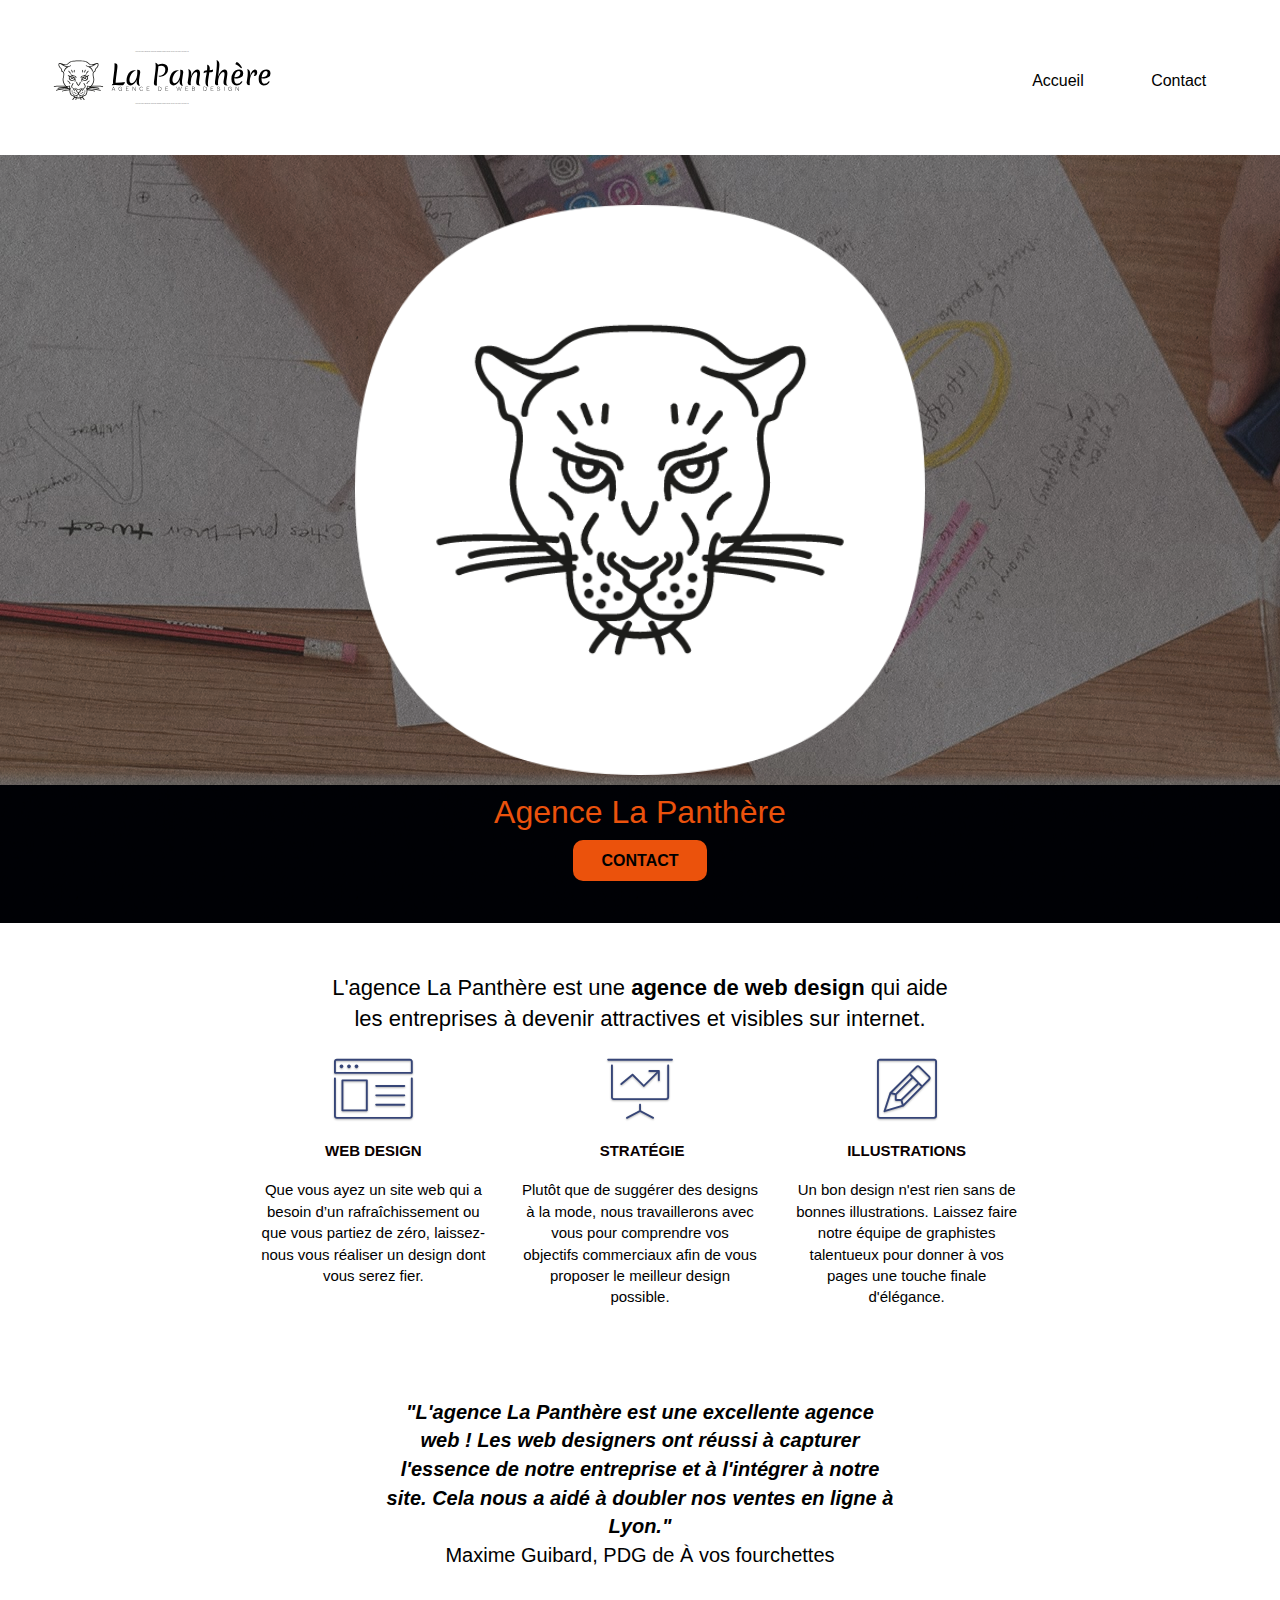
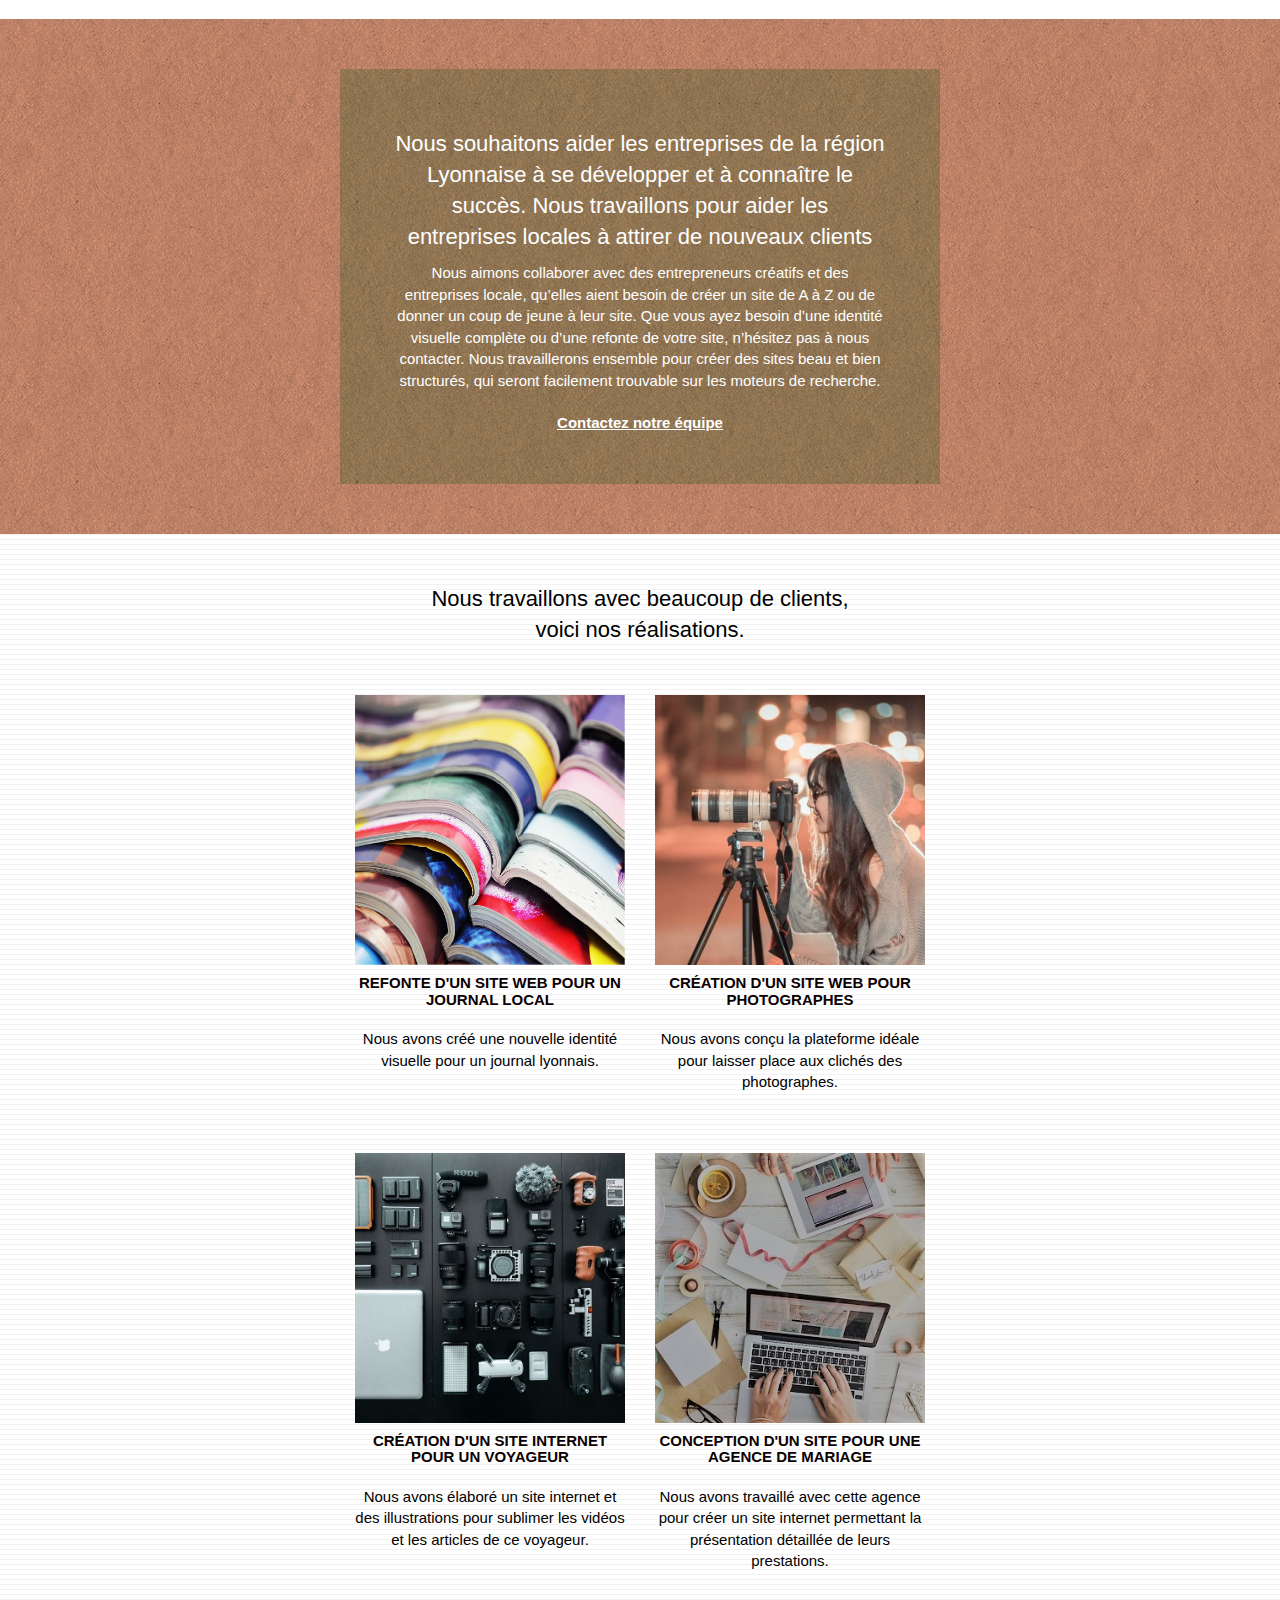
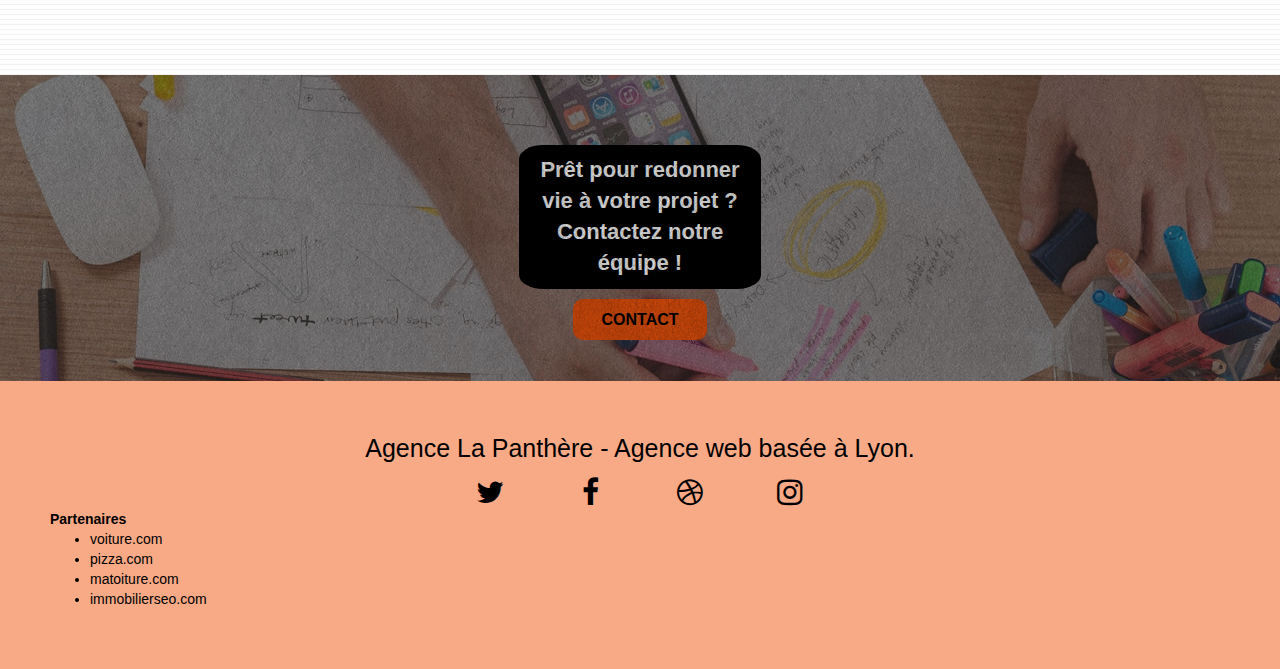
==== index.html @ 8d58d61d "vers1" ====
<!doctype html>
<html lang="fr">
<head>
    <meta charset="utf-8">

    <meta name="description" content="Vous avez besoin d'un site web ou de remettre du neuf dans votre site ,
	contacter l'agence web design la panthère située à Lyon ">
    <meta name="viewport" content="width=device-width, initial-scale=1.0, viewport-fit=cover">
    <link rel="shortcut icon" type="image/png" href="favicon.jpg">
    
	<link rel="stylesheet" type="text/css" href="./css/bootstrap.css">
	<link rel="stylesheet" type="text/css" href="style.css">
	<link rel="stylesheet" type="text/css" href="./css/font-awesome.css">
	<link rel="stylesheet" type="text/css" href="./css/et-line.css">
	
    
	<script src="./js/jquery-2.1.0.js"></script>
	<script src="./js/bootstrap.js"></script>
	<script src="./js/blocs.js"></script>
	<script src="./js/jquery.touchSwipe.js" defer></script>
	<script src="./js/gmaps.js"></script>

    <title>La Panthere entreprise web designe </title>

    
<!-- Analytics -->
 
<!-- Analytics END -->
    
</head>
<body>
<!-- Principal conteneur -->
<div class="page-container">
    
<!-- bloc-0 -->
<div class="bloc bgc-white l-bloc " id="bloc-0">
	<div class="container bloc-sm">

		<nav class="navbar row">
			<div class="navbar-header">
				<div class="keywords" style="color:#6B6B6B;font-size:1px;">Agence web à paris, stratégie web, web design, illustrations, design de site web, site web, web, internet, site internet, site</div>
				<a class="navbar-brand" href="index.html"><img src="img/agence-la-panthere-monochrome.svg" alt="paris web design logo agence web meilleure agence" height="40" /></a>
				<div class="keywords" style="color:#6B6B6B;font-size:1px;">Agence web à paris, stratégie web, web design, illustrations, design de site web, site web, web, internet, site internet, site</div>
				<button id="nav-toggle" type="button" class="ui-navbar-toggle navbar-toggle" data-toggle="collapse" data-target=".navbar-1">
					<span class="sr-only">Toggle navigation</span><span class="icon-bar"></span><span class="icon-bar"></span><span class="icon-bar"></span>
				</button>
			</div>
			<div class="collapse navbar-collapse navbar-1 special-dropdown-nav">
				<ul class="site-navigation nav navbar-nav">
					<li>
						<a href="index.html">Accueil</a>
					</li>
					<li>
					</li>
					<li>
						<a href="contact.html">Contact</a>
					</li>
				</ul>
			</div>
		</nav>
	</div>
</div>
<!-- bloc-0 END -->

<!-- bloc-1-presentation -->
<div class="bloc bgc-dark-slate-blue bg-banniere d-bloc bg-t-edge bloc-bg-texture texture-paper b-parallax" id="bloc-1-hero">
	<div class="container bloc-lg">
		<div class="row tight-width-whitespace">
			<div class="col-sm-12">
				<img src="img/logo.png" class="center-block image-resize-mode" width="50" alt="logo agence de panthere" />
				<h1 class="text-center hero-bloc-text tc-white ">
					Agence La Panthère
				</h1>
				<div class="contac">
					<a href="contact.html"  class="cta-hero">Contact</a>
				</div>
			</div>
		</div>
	</div>
</div>
<!-- bloc-1-presentation END -->

<!-- bloc-2-services -->
<div class="bloc bgc-white l-bloc" id="bloc-2-services">
	<div class="container bloc-md">
		<div class="row">
			<div class="col-sm-12 text-center">
				<h2 class="bloc__title-h2">
					L'agence La Panthère est une 
					<strong>agence de web design</strong> 
					qui aide les entreprises à devenir
					attractives et visibles sur internet.
				</h2>
			</div>
		</div>
		<div class="row voffset-lg med-width-whitespace">
			<div class="col-sm-4">
				<div class="text-center">
					<span class="et-icon-browser sm-shadow icon-dark-slate-blue icons icon-lg"></span>
				</div>
				<h3 class="mg-md text-center">
					Web design
				</h3>
				<p class="text-center ">
					Que vous ayez un site web qui a besoin d&rsquo;un rafraîchissement ou que vous partiez de zéro, laissez-nous vous réaliser un design dont vous serez fier.
				</p>
			</div>
			<div class="col-sm-4">
				<div class="text-center">
					<span class="et-icon-presentation sm-shadow icon-dark-slate-blue icons icon-lg"></span>
				</div>
				<h3 class="mg-md text-center">
					&nbsp;Stratégie
				</h3>
				<p class="text-center ">
					Plutôt que de suggérer des designs à la mode, nous travaillerons avec vous pour comprendre vos objectifs commerciaux afin de vous proposer le meilleur design possible.<br>
				</p>
			</div>
			<div class="col-sm-4">
				<div class="text-center">
					<span class="et-icon-edit sm-shadow icon-dark-slate-blue icons icon-lg"></span>
				</div>
				<h3 class="mg-md text-center">
					Illustrations
				</h3>
				<p class="text-center ">
					Un bon design n'est rien sans de bonnes illustrations. Laissez faire notre équipe de graphistes talentueux pour donner à vos pages une touche finale d'élégance.
				</p>
			</div>
		</div>
		<div class="row voffset-lg voffset">
			<div class="col-xs-12 col-md-8 col-md-offset-2 text-center">
				<p class="citation">
					<span>"L'agence La Panthère est une excellente agence web !
					Les web designers ont réussi à capturer l'essence de
					notre entreprise et à l'intégrer à notre site. 
					Cela nous a aidé à doubler nos ventes en ligne à Lyon."</span> <br>
					Maxime Guibard, PDG de À vos fourchettes
				</p>
			</div>
		</div>
	</div>
</div>
<!-- bloc-2-services END -->

<!-- bloc-3-what-i-do -->
<div class="bloc tc-white bgc-atomic-tangerine bg-presentation d-bloc bloc-bg-texture texture-paper b-parallax" id="bloc-3-what-i-do">
	<div class="container bloc-lg">
		<div class="row tight-width-whitespace black-background">
			<div class="col-sm-12">
				<h2 class="pret_2">
					Nous souhaitons aider les entreprises de la région Lyonnaise à se développer et à connaître le succès. Nous travaillons pour aider les entreprises locales à attirer de nouveaux clients <br>
				</h2>
				<p class="text-center white">
					Nous aimons collaborer avec des entrepreneurs créatifs et des entreprises locale, qu’elles aient besoin de créer un site de A à Z ou de donner un coup de jeune à leur site. Que vous ayez besoin d’une identité visuelle complète ou d’une refonte de votre site, n’hésitez pas à nous contacter. Nous travaillerons ensemble pour créer des sites beau et bien structurés, qui seront facilement trouvable sur les moteurs de recherche. <br><br>
					<a class="ltc-white bold-link" href="contact.html">Contactez notre équipe</a><br>
				</p>
			</div>
		</div>
	</div>
</div>
<!-- bloc-3-what-i-do END -->

<!-- bloc-4-portfolio -->
<div class="bloc bgc-white bg-lines-h2-bg bg-repeat l-bloc" id="bloc-4-portfolio">
	<div class="container bloc-lg">
		<div class="row">
			<div class="col-sm-12 text-center">
				<h2 class="portfolio__title-h2">
					Nous travaillons avec beaucoup de clients,
					voici nos réalisations.
				</h2>
			</div>
		</div>
		<div class="row tight-width-whitespace portfolio-row">
			<div class="col-sm-6">
				<a href="#" data-lightbox="img/1.jpeg" data-gallery-id="gallery-1" data-caption="Refonte d'un site web pour un journal local" data-frame="snapshot-lb"><img src="img/1.jpeg" alt="agence et refonte site web journal" class="img-responsive portfolio-thumb" /></a>
				<h3 class="mg-md text-center">
					Refonte d'un site web pour un journal local
				</h3>
				<p class="text-center">
					Nous avons créé une nouvelle identité visuelle pour un journal lyonnais.
				</p>
			</div>
			<div class="col-sm-6">
				<a href="#" data-lightbox="img/2.jpeg" data-gallery-id="gallery-1" data-caption="Création d'un site web pour photographes" data-frame="snapshot-lb"><img src="img/2.jpeg" class="img-responsive portfolio-thumb" alt="Création d'un site web pour photographes" /></a>
				<h3 class="mg-md text-center">
					Création d'un site web pour photographes
				</h3>
				<p class="text-center">
					Nous avons conçu la plateforme idéale pour laisser place aux clichés des photographes.
				</p>
			</div>
		</div>
		<div class="row tight-width-whitespace portfolio-row">
			<div class="col-sm-6">
				<a href="#" data-lightbox="img/3.jpeg" data-gallery-id="gallery-1" data-caption="Création d'un site internet pour un voyageur" data-frame="snapshot-lb">
					<img src="img/3.jpeg" class="img-responsive portfolio-thumb" alt=" la création d'un site web pour voyageur avec du matériel pour filmer"/></a>
				<h3 class="mg-md text-center">
					Création d'un site internet pour un voyageur
				</h3>
				<p class="text-center">
					Nous avons élaboré un site internet et des illustrations pour sublimer les vidéos et les articles de ce voyageur.
				</p>
			</div>
			<div class="col-sm-6">
				<a href="#" data-lightbox="img/4.jpeg" data-gallery-id="gallery-1" data-caption="Conception d'un site pour une agence de mariage" data-frame="snapshot-lb">
					<img src="img/4.jpeg" class="img-responsive portfolio-thumb" alt="Création d'un site web pour agence de mariage" /></a>
				<h3 class="mg-md text-center">
					Conception d'un site pour une agence de mariage
				</h3>
				<p class="text-center">
					Nous avons travaillé avec cette agence pour créer un site internet permettant la présentation détaillée de leurs prestations.
				</p>
			</div>
		</div>
	</div>
</div>
<!-- bloc-4-portfolio END -->

<!-- bloc-5-cta -->
<div class="bloc bgc-dark-slate-blue bg-banniere d-bloc bloc-bg-texture texture-paper" id="bloc-5-cta">
	<div class="container bloc-lg">
		<div class="row">
			<h2 class="pret">
				Prêt pour redonner vie à votre projet ?<br>Contactez notre équipe !
			</h2>
			<div class="contac">
				<a href="contact.html" class="cta-hero">Contact</a>
			</div>
		</div>
	</div>
</div>
<!-- bloc-5-cta END -->

<!-- Footer - bloc-8 -->
<div class="bloc bgc-atomic-tangerine d-bloc" id="bloc-8">
	<div class="container bloc-sm">
		<div class="row">
			<div class="col-sm-12">
				<p class="text-center_8">
					Agence La Panthère - Agence web basée à Lyon.<br>
				</p>
				<div class="row row-no-gutters social">
					<div class="col-sm-3">
						<div class="text-center">
							<a class="social" aria-label="Twitter" href="http://www.twitter.fr/"></a>
								<i class="fa fa-twitter icon-md"></i></a>
						</div>
					</div>
					<div class="col-sm-3">
						<div class="text-center">
							<a class="social" aria-label="Facebook" href="https://fr-fr.facebook.com"></a>
								<i class="fa fa-facebook icon-md"></i></a>
						</div>
					</div>
					<div class="col-sm-3">
						<div class="text-center">
							<a class="social" aria-label="Dribbble" href="https://dribbble.com"></a>
								<i class="fa fa-dribbble icon-md"></i></a>
						</div>
					</div>
					<div class="col-sm-3">
						<div class="text-center">
							<a class="social" aria-label="instagram" href="https://www.instagram.com"></a>
								<i class="fa fa-instagram icon-md"></i></a>
						</div>
					</div>
				</div>
				<div class="row">
					<div class="col-sm-4">
						Partenaires
							<ul>
								<li><a href="voiture.com">voiture.com</a></li>
								<li><a href="pizza.com">pizza.com</a></li>
								<li><a href="matoiture.com">matoiture.com</a></li>
								<li><a href="immobilierseo.com">immobilierseo.com</a></li>
							</ul>		
					</div>
				</div>
			</div>
		</div>
	</div>
</div>
<!-- Footer - bloc-8 END -->

</div>
<!-- Principal conteneur END -->
    

</body>
</html>
---- style.css ----
body {
    margin: 0;
    padding: 0;
    background: #FFF;
    overflow-x: hidden;
    -webkit-font-smoothing: antialiased;
    -moz-osx-font-smoothing: grayscale;
}
img{
    width: 100%;
}
a,
button {
    transition: all .3s ease-in-out;
    outline: none!important;
}

a:hover {
    text-decoration: none;
    cursor: pointer;
}

#page-loading-blocs-notifaction {
    background-color: #000000;
    position: fixed;
    top: 0;
    bottom: 0;
    width: 100%;
    z-index: 100000;
    background:url("img/pageload-spinner.gif") no-repeat center center;
}
.site-navigation {
    width: 20%;
    display: flex;
    justify-content: space-between;
    position: absolute;
    top: 50%;
    right: 20px;
    transform: translate(0, -50%);
    -webkit-transform: translateY(-50%);
}
.bloc {
    width: 100%;
    clear: both;
    background: 50% 50% no-repeat;
    padding: 0 50px;
    -webkit-background-size: cover;
    -moz-background-size: cover;
    -o-background-size: cover;
    background-size: cover;
    position: relative;
}

.bloc .container {
    padding-left: 0;
    padding-right: 0;
}
.text-center white{
    font-size: 15px;
}
.text-center{
    font-size: 15px;
}
.bloc-lg {

    padding: 50px;
}

.bloc-md {
    padding: 50px;
}

.bloc-sm {
    padding: 50px;
}

.bg-center,
.bg-l-edge,
.bg-r-edge,
.bg-t-edge,
.bg-b-edge,
.bg-tl-edge,
.bg-bl-edge,
.bg-tr-edge,
.bg-br-edge,
.bg-repeat {
    -webkit-background-size: auto!important;
    -moz-background-size: auto!important;
    -o-background-size: auto!important;
    background-size: auto!important;
}

.bg-repeat {
    background: repeat;
}

.bg-t-edge {
    background: top no-repeat;
}

.bloc-bg-texture::before {
    content: "";
    background-size: 2px 2px;
    position: absolute;
    top: 0;
    bottom: 0;
    left: 0;
    right: 0;
}

.texture-paper::before {
    background: url("img/texture-paper.png");
    background-size: 280px;
}

.b-parallax {
    background-attachment: fixed;
}

.d-bloc {
    color: #E8E8E8;
} 
.d-bloc button:hover {
    color: rgba(255, 255, 255, .9);
}

.d-bloc .icon-round,
.d-bloc .icon-square,
.d-bloc .icon-rounded,
.d-bloc .icon-semi-rounded-a,
.d-bloc .icon-semi-rounded-b {
    border-color: rgba(255, 255, 255, .9);
}

.d-bloc .divider-h span {
    border-color: rgba(255, 255, 255, .2);
}

.d-bloc .a-btn,
.d-bloc .navbar a,
.d-bloc .navbar-brand,
.d-bloc a .icon-sm,
.d-bloc a .icon-md,
.d-bloc a .icon-lg,
.d-bloc a .icon-xl,
.d-bloc h1 a,
.d-bloc h2 a,
.d-bloc h3 a,
.d-bloc h4 a,
.d-bloc h5 a,
.d-bloc h6 a,
.d-bloc p a {
    color: black;
}

.d-bloc .a-btn:hover,
.d-bloc .navbar a:hover,
.d-bloc .navbar-brand:hover,
.d-bloc a:hover .icon-sm,
.d-bloc a:hover .icon-md,
.d-bloc a:hover .icon-lg,
.d-bloc a:hover .icon-xl,
.d-bloc h1 a:hover,
.d-bloc h2 a:hover,
.d-bloc h3 a:hover,
.d-bloc h4 a:hover,
.d-bloc h5 a:hover,
.d-bloc h6 a:hover,
.d-bloc p a:hover {
    color: rgba(255, 255, 255, 1);
}

.d-bloc .navbar-toggle .icon-bar {
    background: rgba(255, 255, 255, 1);
}

.d-bloc .btn-wire,
.d-bloc .btn-wire:hover {
    color: rgba(255, 255, 255, 1);
    border-color: rgba(255, 255, 255, 1);
}

.d-bloc .panel {
    color: rgba(0, 0, 0, .5);
}

.d-bloc .panel button:hover {
    color: rgba(0, 0, 0, .7);
}

.d-bloc .panel icon {
    border-color: rgba(0, 0, 0, .7);
}

.d-bloc .panel .divider-h span {
    border-color: rgba(0, 0, 0, .1);
}

.d-bloc .panel .a-btn {
    color: chartreuse;
   
}

.d-bloc .panel .a-btn:hover {
    color: rgba(0, 0, 0, 1);
}

.d-bloc .panel .btn-wire,
.d-bloc .panel .btn-wire:hover {
    color: rgba(0, 0, 0, .7);
    border-color: rgba(0, 0, 0, .3);
}

.d-bloc .panel,
.l-bloc {
    color: rgba(0, 0, 0, .5);
}

.d-bloc .panel button:hover,
.l-bloc button:hover {
    color: rgba(0, 0, 0, .7);
}

.l-bloc .icon-round,
.l-bloc .icon-square,
.l-bloc .icon-rounded,
.l-bloc .icon-semi-rounded-a,
.l-bloc .icon-semi-rounded-b {
    border-color: rgba(0, 0, 0, .7);
}

.d-bloc .panel .divider-h span,
.l-bloc .divider-h span {
    border-color: rgba(0, 0, 0, .1);
}

.d-bloc .panel .a-btn,
.l-bloc .a-btn,
.l-bloc .navbar a,
.l-bloc .navbar-brand,
.l-bloc a .icon-sm,
.l-bloc a .icon-md,
.l-bloc a .icon-lg,
.l-bloc a .icon-xl,
.l-bloc h1 a,
.l-bloc h2 a,
.l-bloc h3 a,
.l-bloc h4 a,
.l-bloc h5 a,
.l-bloc h6 a,
.l-bloc p a {
    color: rgba(0, 0, 0, .6);
}
.row{
    height: auto;
    text-align: center;
}

.d-bloc .panel .a-btn:hover,
.l-bloc .a-btn:hover,
.l-bloc .navbar a:hover,
.l-bloc .navbar-brand:hover,
.l-bloc a:hover .icon-sm,
.l-bloc a:hover .icon-md,
.l-bloc a:hover .icon-lg,
.l-bloc a:hover .icon-xl,
.l-bloc h1 a:hover,
.l-bloc h2 a:hover,
.l-bloc h3 a:hover,
.l-bloc h4 a:hover,
.l-bloc h5 a:hover,
.l-bloc h6 a:hover,
.l-bloc p a:hover {
    color: rgba(0, 0, 0, 1);
}


.l-bloc .navbar-toggle .icon-bar {
    color: rgba(0, 0, 0, .6);
}

.d-bloc .panel .btn-wire,
.d-bloc .panel .btn-wire:hover,
.l-bloc .btn-wire,
.l-bloc .btn-wire:hover {
    color: rgba(0, 0, 0, .7);
    border-color: rgba(0, 0, 0, .3);
}

.voffset {
    margin-top: 30px;
}

.voffset-lg {
    margin-top: 80px;
}

.row-no-gutters {
    margin-right: 0;
    margin-left: 0;
}

.row.row-no-gutters > [class^="col-"],
.row.row-no-gutters > [class*=" col-"] {
    padding-right: 0;
    padding-left: 0;
}

#bloc-1-hero h1 {
    font-size: 32px;
}

.navbar {
    margin-bottom: 0;
    z-index: 1;
}

.navbar-brand {
    height: auto;
    padding: 3px 15px;
    font-size: 25px;
    font-weight: normal;
    font-weight: 600;
    line-height: 44px;
}

.navbar-brand img {
    max-height: auto;
    margin: 0 5px 0 0;
    display: inline;
}

.navbar-brand img[src$=svg] {
    min-width: 100px;
}

.nav-center .navbar-brand img {
    margin: 0;
}

.navbar .nav {
    padding-top: 2px;
    margin-right: -16px;
    float: right;
    z-index: 1;
}

.nav > li {
    float: left;
    margin-top: 4px;
    font-size: 16px;
}

.navbar-nav .open .dropdown-menu > li > a {
    text-align: inherit;
}

.nav > li a:hover,
.nav > li a:focus {
    background: transparent;
}

.navbar-toggle {
    margin: 10px 10px 0 0;
    border: 0px;
}

.navbar-toggle:hover {
    background: transparent!important;
}

.navbar-toggle .icon-bar {
    background-color: rgba(0, 0, 0, .5);
    width: 26px;
}

.nav-invert .navbar .nav {
    float: left;
}

.nav-invert .navbar-header,
.nav-invert .navbar-brand {
    float: right;
    position: relative;
    z-index: 2;
}
.pret{
    background-color: #000000;
    width: 20%;
    height: auto;
    padding: 10px;
    margin-left: 40%;
    text-align: center;
    font-weight: bolder;
    color: white !important;
    border-radius: 10%;
}
.flex social{
    height: 200px;
}
/*-------------------------tablette-------------------*/
@media screen and  (max-width: 992px) {
    .site-navigation {

        position: absolute;
        top: 50%;
        right: 20px;
        transform: translate(0, -50%);
        -webkit-transform: translateY(-50%);
    }
    .nav > li .dropdown-menu a,
    .nav > li .dropdown-menu a:hover {
        color: #484848;
    }
    .nav-invert .site-navigation {
        left: 0;
        right: 0;
    }
    .nav-center {
        text-align: center;
    }
    .nav-center .navbar-header {
        width: 100%;
    }
    .nav-center .navbar-header,
    .nav-center .navbar-brand,
    .nav-center .nav > li {
        float: none;
        display: inline-block;
    }
    .nav-center .site-navigation {
        position: relative;
        width: 100%;
        right: 0;
        margin-right: 0px;
        margin-top: 20px;
    }
    .nav-center.mini-nav .navbar-toggle {
        float: none;
        margin: 10px auto 0;
    }
}

.nav > li > .dropdown a {
    background: none!important;
    display: block;
    padding: 14px 15px;
}

nav .caret {
    margin: 0 5px;
}

.dropdown-menu .dropdown-menu {
    top: -8px;
    left: 100%;
}

.dropdown-menu .dropmenu-flow-right {
    top: 100%;
    left: 0;
    margin-left: -1px;
    border-top-left-radius: 0;
    border-top-right-radius: 0;
}

.dropdown-menu .dropdown span {
    border: 4px solid black;
    border-top-color: transparent;
    border-right-color: transparent;
    border-bottom-color: transparent;
    margin: 6px -5px 0 0!important;
    float: right;
}
.text-center_8 {
    text-align: center;
    font-size: 25px;
    color: black!important;
}
.pret_2{
   color: white !important;
}
.mg-md {
    color: rgb(10, 0, 0)!important;
    margin-top: 10px;
    margin-bottom: 20px;
}

.mg-lg {
    margin-top: 10px;
    margin-bottom: 40px;
}

.btn {
    margin: 0 5px 5px 0;
}

.btn.pull-right {
    margin: 0 0 5px 5px;
}

.btn-d,
.btn-d:hover,
.btn-d:focus {
    color: #FFF;
    background: rgba(0, 0, 0, .3);
}

button {
    outline: none!important;
}

.btn-rd {
    border-radius: 40px;
}

.btn-clean {
    border: 1px solid rgba(0, 0, 0, .08);
    border-bottom-color: rgba(0, 0, 0, .1);
    text-shadow: 0 1px 0 rgba(0, 0, 1, .1);
    box-shadow: 0 1px 3px rgba(0, 0, 1, .25), inset 0 1px 0 0 rgba(255, 255, 255, .15);
}

.icon-md {
    font-size: 30px!important;
}

.icon-lg {
    font-size: 60px!important;
}

.sm-shadow {
    text-shadow: 0 1px 2px rgba(0, 0, 0, .3);
}

.panel-sq,
.panel-sq .panel-heading,
.panel-sq .panel-footer {
    border-radius: 0;
}

.panel-rd {
    border-radius: 30px;
}

.panel-rd .panel-heading {
    border-radius: 29px 29px 0 0;
}

.panel-rd .panel-footer {
    border-radius: 0 0 29px 29px;
}

.form-control {
    border-color: rgba(0, 0, 0, .1);
    box-shadow: none;
}

.scrollToTop {
    width: 40px;
    height: 40px;
    position: fixed;
    bottom: 20px;
    right: 20px;
    opacity: 0;
    z-index: 500;
    transition: all .3s ease-in-out;
}

.scrollToTop span {
    margin-top: 6px;
}

.showScrollTop {
    font-size: 14px;
    opacity: 1;
}

a[data-lightbox] {
    position: relative;
    display: block;
    text-align: center;
}

a[data-lightbox]:hover::before {
    content: "+";
    font-family: "HelveticaNeue-Light", "Helvetica Neue Light", "Helvetica Neue", Helvetica, Arial;
    font-size: 32px;
    width: 50px;
    height: 50px;
    margin-left: -25px;
    border-radius: 50%;
    background: rgba(0, 0, 0, .6);
    color: #FFF;
    font-weight: 100;
    z-index: 1;
    position: absolute;
    top: 50%;
    transform: translateY(-50%);
    -webkit-transform: translateY(-50%);
}

a[data-lightbox]:hover img {
    opacity: 0.6;
    -webkit-animation-fill-mode: none;
    animation-fill-mode: none;
}

#lightbox-modal {
    display: flex;
    align-items: center;
}

#lightbox-modal .modal-dialog {
    width: 90%;
    max-width: 900px;
    margin: 0 auto 0;
}

#lightbox-modal .modal-dialog img {
    max-height: 90vh;
    margin: 0 auto;
}

.lightbox-caption {
    padding: 20px;
    color: #FFF;
    background: rgba(0, 0, 0, .5);
    position: absolute;
    left: 15px;
    right: 15px;
    bottom: 5px;
}

.close-lightbox {
    color: #FFF;
    font-size: 30px;
    position: absolute;
    top: 20px;
    right: 20px;
    z-index: 20;
    background: rgba(0, 0, 0, .5);
    border: none;
    line-height: 30px;
    padding: 0 9px 5px;
    opacity: 0.3;
}

.close-lightbox:hover,
.next-lightbox:hover,
.prev-lightbox:hover {
    opacity: 1.0;
    color: #FFF;
}

.next-lightbox,
.prev-lightbox {
    font-size: 20px;
    color: rgba(255, 255, 255, .9);
    background: rgba(0, 0, 0, .5);
    transition: all .2s ease-in-out;
    position: absolute;
    top: 45%;
    z-index: 1;
    opacity: 0.4;
}

.next-lightbox {
    padding: 6px 8px 1px 13px;
    right: 25px;
}

.prev-lightbox {
    padding: 6px 13px 1px 10px;
    left: 25px;
}

.snapshot-lb .modal-body {
    padding-bottom: 45px;
}

.snapshot-lb .lightbox-caption {
    padding: 0;
    color: rgba(0, 0, 0, .5);
    background: none;
}

h1,
h2,
h3,
h4,
h5,
h6,
p,
label,
.btn,
a {
    font-family: "helvetica";
    font-weight: 400;
    color: #000000!important;
}

.container {
    width: 100% !important;
    height: auto;

}
.hero-bloc-text {
    font-size: 38px;
}

.hero-bloc-text-sub {
    font-size: 36px;
}

.statement-bloc-text {
    line-height: 26px;
    font-style: italic;
    font-size: 20px;
    text-align: center;
    font-weight: lighter;
    max-width: 520px;
    margin: auto auto auto auto;
}

p {
    font-size: 11px;
}

.tight-width-whitespace {
    max-width: 600px;
    margin: auto auto auto auto;
}

.h1 {
    font-size: 20px;
    font-family: "Open Sans";
}
.contac{
    height: auto;
    margin-top: 20px;
}
.cta-hero {
    background-color: #eb520c !important;
    margin-top: 32px;
    color: black!important;
    text-transform: uppercase;
    padding: 12px 28px 12px 28px;
    border-radius: 10px;
    font-size: 16px;
    font-weight: 700;
}

.social {
    max-width: 400px;
    margin: auto auto auto auto;
}

h2 {
    font-size: 22px;
    line-height: 1.4em;
}

h3 {
    font-size: 15px;
    text-transform: uppercase;
    font-weight: 700;
    color: #333333!important;
}

.med-width-whitespace {
    max-width: 800px;
    margin: auto auto auto auto;
    box-shadow: 0px 0px 0px #000000;
}

h4 {
    color: #333333!important;
}

.icons {
    margin-bottom: 14px;
    margin-top: 24px;
}

.white {
    color: #FFFFFF!important;
}

.portfolio-thumb {
    margin-bottom: 24px;
}

.portfolio-row {
    margin-bottom: 44px;
    margin-top: 50px;
}

.avatar {
    box-shadow: 0px 4px 9px rgba(0, 0, 0, 0.3);
}

.black-background {
    background-color: rgba(165, 147, 99, 0.7);
    padding: 40px 40px 40px 40px;
}

.bold-link {
    font-weight: 900;
    text-decoration: underline!important;
}

.bgc-white {
    width: 100% !important;
    background-color: #FFFFFF;
}

.bgc-dark-slate-blue {
    background-color: #000207;
}
.texte_str{
    font-weight: bold;
    color: #E8E8E8 !important;
}
.texte_sml{
    color: #E8E8E8 !important;
}
.bloc_tete_footer{
    background-color:#3E0868;
}
.bgc-atomic-tangerine {
    background-color: #F8AA87!important; 
}

.tc-white {
    color: #eb520c!important;
}

.btn-atomic-tangerine {
    background: #eb520c;
    color: #FFFFFF!important;
}

.btn-atomic-tangerine:hover {
    background: #eb520c;
    color: #FFFFFF!important;
}

.ltc-white {
    color: #FFFFFF!important;
}

.ltc-white:hover {
    color: #cccccc!important;
}

.ltc-atomic-tangerine {
    color: #eb520c!important;
}

.ltc-atomic-tangerine:hover {
    color: #eb520c!important;
}
.col-sm-4{
    text-align: justify;
    font-weight: bold;
    color: black !important;
}
.icon-dark-slate-blue {
    color: #364577!important;
    border-color: #364577!important;
}

.bg-dots-bg {
    background-image: url("img/dots-bg.png");
}

.bg-lines-h2-bg {
    background-image: url("img/lines-h2-bg.png");
}

.bg-banniere {
    background-image: url("img/agence-la-panthere.jpeg");
}

.bg-presentation {
    background-image: url("img/image-de-presentation.jpeg");
}

/*@media (max-width: 1024px) {
    .bloc {
        padding-left: 20px;
        padding-right: 20px;
    }
    .bloc.full-width-bloc,
    .bloc-tile-2.full-width-bloc .container,
    .bloc-tile-3.full-width-bloc .container,
    .bloc-tile-4.full-width-bloc .container {
        padding-left: 0;
        padding-right: 0;
    }
}*/

/*@media (max-width: 992px) and (min-width: 768px) {
    .navbar .nav {
        max-width: 80%
    }
    .nav-center.navbar .nav {
        max-width: 100%
    }
}*/

@media only screen and (min-device-width: 768px) and (max-device-width: 1024px) and (orientation: landscape) {
    .b-parallax {
        background-attachment: scroll;
    }
}

@media only screen and (min-device-width: 1024px) and (max-device-width: 1366px) and (-webkit-min-device-pixel-ratio: 1.5) {
    .b-parallax {
        background-attachment: scroll;
    }
}

/*@media screen and  (max-width: 767px) {
    .navbar .nav {
        max-width: 80%
    }
    .nav-center.navbar .nav {
        max-width: 100%
    }
    .container {
        width: 100%;
    }
    .b-parallax {
        background-attachment: scroll;
    }
    .page-container,
    #hero-bloc {
        overflow-x: hidden;
        position: relative;
    }
    .bloc {
        padding-left: constant(safe-area-inset-left);
        padding-right: constant(safe-area-inset-right);
    }
    .bloc-group,
    .bloc-group .bloc {
        display: block;
        width: 100%;
    }
    .bloc-fill-screen .fill-bloc-top-edge,
    .bloc-fill-screen .fill-bloc-bottom-edge {
        padding: 0 20px;
        padding-left: constant(safe-area-inset-left);
        padding-right: constant(safe-area-inset-right);
    }
}*/

@media screen and  (max-width: 767px) {
    .page-container { 
        overflow-x: hidden;
        position: relative;
    }
    h1,
    h2,
    h3,
    h4,
    h5,
    h6,
    p,
    #disqus_thread {
        padding-left: 10px!important;
        padding-right: 10px!important;
    }
   .b-parallax {
        background-attachment: scroll;
    }
    .navbar .nav {
        padding-top: 0;
        border-top: 1px solid rgba(0, 0, 0, .2);
        float: none!important;
        /*list-style-type: none;
        padding-top: 0;*/
    }
    .navbar.row {
        /*text-align: center;*/
        margin-left: 0;
        margin-right: 0;
    }
    .site-navigation {
        position: inherit;
        transform: none;
        -webkit-transform: none;
        -ms-transform: none;
    }
    .nav > li {
        margin-top: 0;
        border-bottom: 1px solid rgba(0, 0, 0, .1);
        background: rgba(0, 0, 0, .05);
        text-align: left;
        padding-left: 15px;
        width: 100%;
    }
    .nav > li:hover {
        background: rgba(0, 0, 0, .08);
    }
    .dropdown .dropdown a .caret {
        float: none;
        margin: 5px 0 0 10px!important;
        border: 4px solid black;
        border-bottom-color: transparent;
        border-right-color: transparent;
        border-left-color: transparent;
    }
    #hero-bloc .navbar .nav {
        background: rgba(0, 0, 0, .8);
    }
    #hero-bloc .navbar .nav a {
        color: rgba(255, 255, 255, .6);
    }
    .hero {
        padding: 50px 0;
    }
    .hero-nav {
        left: -1px;
        right: -1px;
    }
    .navbar-collapse {
        padding: 0;
        overflow-x: hidden;
        -webkit-box-shadow: none;
        box-shadow: none;
    }
    .navbar-brand img {
        max-height: 40px;
        width: 100%;

    }
    .nav-invert .navbar-header {
        float: none;
        width: 100%;
    }
    .nav-invert .navbar-toggle {
        float: left;
        margin-left: 10px;
    }
    .bloc {
        width: 100%;
        height: auto;
        padding-left: 0;
        padding-right: 0;
    }
    .bloc-xxl,
    .bloc-xl,
    .bloc-lg {
        padding: 40px 0;
    }
    .bloc-sm,
    .bloc-md {
        padding-left: 0;
        padding-right: 0;
    }
    .bloc-tile-2 .container,
    .bloc-tile-3 .container,
    .bloc-tile-4 .container,
    .bloc-fill-screen .fill-bloc-top-edge,
    .bloc-fill-screen .fill-bloc-bottom-edge {
        padding-left: 0;
        padding-right: 0;
    }
    .a-block {
        padding: 0 10px;
    }
    .btn-dwn {
        display: none;
    }
    .voffset {
        margin-top: 5px;
    }
    .voffset-md {
        margin-top: 20px;
    }
    .voffset-lg {
        margin-top: 30px;
    }
    form {
        padding: 5px;
    }
    .close-lightbox {
        display: inline-block;
    }
    .blocsapp-device-iphone5 {
        background-size: 216px 425px;
        padding-top: 60px;
        width: 216px;
        height: 425px;
    }
    .blocsapp-device-iphone5 img {
        width: 100%;
        height: 320px;
    }
    .bloc-mob-center-text {
        text-align: center;
    }
    img{
        width: 100%;
    }
    .pret{ 
        width: auto;
        margin-left: 1%;
        text-align: center;
    }
    .row{
        height: auto;
        text-align: center;
    }
    .col-sm-4{
        height: 50px;

    }
}
@media (max-width: 400px) {
    .bloc {
        padding-left: 0;
        padding-right: 0;
    }
}

@media (max-width: 767px) {
    .bloc-mob-center-text {
        text-align: center;
    }
}
.btn-d{
    color: #FFFFFF!important;
}
.black ,.icon-md{
    color: #000000!important;
}
.bloc__title-h2{
    max-width: 62rem;
    margin: auto;
}
.citation{
    font-size: 20px;
    max-width: 51rem;
    margin: auto;
}
.citation>span{
    font-weight: bold;
    font-style: italic;
}
.portfolio__title-h2{
    max-width: 42rem;
    margin:auto;
}
.img-responsive{
    margin: auto;
}
.flex{
    display: flex;
    justify-content: center;
}
---- css/et-line.css ----
@font-face {
    font-family: et-line;
    src: url(../fonts/et-line.eot);
    src: url(../fonts/et-line.eot?#iefix) format('embedded-opentype'), url(../fonts/et-line.woff) format('woff'), url(../fonts/et-line.ttf) format('truetype'), url(../fonts/et-line.svg#et-line) format('svg');
    font-weight: 400;
    font-style: normal
}

.et-icon-adjustments,
.et-icon-alarmclock,
.et-icon-anchor,
.et-icon-aperture,
.et-icon-attachment,
.et-icon-bargraph,
.et-icon-basket,
.et-icon-beaker,
.et-icon-bike,
.et-icon-book-open,
.et-icon-briefcase,
.et-icon-browser,
.et-icon-calendar,
.et-icon-camera,
.et-icon-caution,
.et-icon-chat,
.et-icon-circle-compass,
.et-icon-clipboard,
.et-icon-clock,
.et-icon-cloud,
.et-icon-compass,
.et-icon-desktop,
.et-icon-dial,
.et-icon-document,
.et-icon-documents,
.et-icon-download,
.et-icon-dribbble,
.et-icon-edit,
.et-icon-envelope,
.et-icon-expand,
.et-icon-facebook,
.et-icon-flag,
.et-icon-focus,
.et-icon-gears,
.et-icon-genius,
.et-icon-gift,
.et-icon-global,
.et-icon-globe,
.et-icon-googleplus,
.et-icon-grid,
.et-icon-happy,
.et-icon-hazardous,
.et-icon-heart,
.et-icon-hotairballoon,
.et-icon-hourglass,
.et-icon-key,
.et-icon-laptop,
.et-icon-layers,
.et-icon-lifesaver,
.et-icon-lightbulb,
.et-icon-linegraph,
.et-icon-linkedin,
.et-icon-lock,
.et-icon-magnifying-glass,
.et-icon-map,
.et-icon-map-pin,
.et-icon-megaphone,
.et-icon-mic,
.et-icon-mobile,
.et-icon-newspaper,
.et-icon-notebook,
.et-icon-paintbrush,
.et-icon-paperclip,
.et-icon-pencil,
.et-icon-phone,
.et-icon-picture,
.et-icon-pictures,
.et-icon-piechart,
.et-icon-presentation,
.et-icon-pricetags,
.et-icon-printer,
.et-icon-profile-female,
.et-icon-profile-male,
.et-icon-puzzle,
.et-icon-quote,
.et-icon-recycle,
.et-icon-refresh,
.et-icon-ribbon,
.et-icon-rss,
.et-icon-sad,
.et-icon-scissors,
.et-icon-scope,
.et-icon-search,
.et-icon-shield,
.et-icon-speedometer,
.et-icon-strategy,
.et-icon-streetsign,
.et-icon-tablet,
.et-icon-target,
.et-icon-telescope,
.et-icon-toolbox,
.et-icon-tools,
.et-icon-tools-2,
.et-icon-trophy,
.et-icon-tumblr,
.et-icon-twitter,
.et-icon-upload,
.et-icon-video,
.et-icon-wallet,
.et-icon-wine {
    font-family: et-line;
    speak: none;
    font-style: normal;
    font-weight: 400;
    font-variant: normal;
    text-transform: none;
    line-height: 1;
    -webkit-font-smoothing: antialiased;
    -moz-osx-font-smoothing: grayscale;
    display: inline-block
}

.et-icon-mobile:before {
    content: "\e000"
}

.et-icon-laptop:before {
    content: "\e001"
}

.et-icon-desktop:before {
    content: "\e002"
}

.et-icon-tablet:before {
    content: "\e003"
}

.et-icon-phone:before {
    content: "\e004"
}

.et-icon-document:before {
    content: "\e005"
}

.et-icon-documents:before {
    content: "\e006"
}

.et-icon-search:before {
    content: "\e007"
}

.et-icon-clipboard:before {
    content: "\e008"
}

.et-icon-newspaper:before {
    content: "\e009"
}

.et-icon-notebook:before {
    content: "\e00a"
}

.et-icon-book-open:before {
    content: "\e00b"
}

.et-icon-browser:before {
    content: "\e00c"
}

.et-icon-calendar:before {
    content: "\e00d"
}

.et-icon-presentation:before {
    content: "\e00e"
}

.et-icon-picture:before {
    content: "\e00f"
}

.et-icon-pictures:before {
    content: "\e010"
}

.et-icon-video:before {
    content: "\e011"
}

.et-icon-camera:before {
    content: "\e012"
}

.et-icon-printer:before {
    content: "\e013"
}

.et-icon-toolbox:before {
    content: "\e014"
}

.et-icon-briefcase:before {
    content: "\e015"
}

.et-icon-wallet:before {
    content: "\e016"
}

.et-icon-gift:before {
    content: "\e017"
}

.et-icon-bargraph:before {
    content: "\e018"
}

.et-icon-grid:before {
    content: "\e019"
}

.et-icon-expand:before {
    content: "\e01a"
}

.et-icon-focus:before {
    content: "\e01b"
}

.et-icon-edit:before {
    content: "\e01c"
}

.et-icon-adjustments:before {
    content: "\e01d"
}

.et-icon-ribbon:before {
    content: "\e01e"
}

.et-icon-hourglass:before {
    content: "\e01f"
}

.et-icon-lock:before {
    content: "\e020"
}

.et-icon-megaphone:before {
    content: "\e021"
}

.et-icon-shield:before {
    content: "\e022"
}

.et-icon-trophy:before {
    content: "\e023"
}

.et-icon-flag:before {
    content: "\e024"
}

.et-icon-map:before {
    content: "\e025"
}

.et-icon-puzzle:before {
    content: "\e026"
}

.et-icon-basket:before {
    content: "\e027"
}

.et-icon-envelope:before {
    content: "\e028"
}

.et-icon-streetsign:before {
    content: "\e029"
}

.et-icon-telescope:before {
    content: "\e02a"
}

.et-icon-gears:before {
    content: "\e02b"
}

.et-icon-key:before {
    content: "\e02c"
}

.et-icon-paperclip:before {
    content: "\e02d"
}

.et-icon-attachment:before {
    content: "\e02e"
}

.et-icon-pricetags:before {
    content: "\e02f"
}

.et-icon-lightbulb:before {
    content: "\e030"
}

.et-icon-layers:before {
    content: "\e031"
}

.et-icon-pencil:before {
    content: "\e032"
}

.et-icon-tools:before {
    content: "\e033"
}

.et-icon-tools-2:before {
    content: "\e034"
}

.et-icon-scissors:before {
    content: "\e035"
}

.et-icon-paintbrush:before {
    content: "\e036"
}

.et-icon-magnifying-glass:before {
    content: "\e037"
}

.et-icon-circle-compass:before {
    content: "\e038"
}

.et-icon-linegraph:before {
    content: "\e039"
}

.et-icon-mic:before {
    content: "\e03a"
}

.et-icon-strategy:before {
    content: "\e03b"
}

.et-icon-beaker:before {
    content: "\e03c"
}

.et-icon-caution:before {
    content: "\e03d"
}

.et-icon-recycle:before {
    content: "\e03e"
}

.et-icon-anchor:before {
    content: "\e03f"
}

.et-icon-profile-male:before {
    content: "\e040"
}

.et-icon-profile-female:before {
    content: "\e041"
}

.et-icon-bike:before {
    content: "\e042"
}

.et-icon-wine:before {
    content: "\e043"
}

.et-icon-hotairballoon:before {
    content: "\e044"
}

.et-icon-globe:before {
    content: "\e045"
}

.et-icon-genius:before {
    content: "\e046"
}

.et-icon-map-pin:before {
    content: "\e047"
}

.et-icon-dial:before {
    content: "\e048"
}

.et-icon-chat:before {
    content: "\e049"
}

.et-icon-heart:before {
    content: "\e04a"
}

.et-icon-cloud:before {
    content: "\e04b"
}

.et-icon-upload:before {
    content: "\e04c"
}

.et-icon-download:before {
    content: "\e04d"
}

.et-icon-target:before {
    content: "\e04e"
}

.et-icon-hazardous:before {
    content: "\e04f"
}

.et-icon-piechart:before {
    content: "\e050"
}

.et-icon-speedometer:before {
    content: "\e051"
}

.et-icon-global:before {
    content: "\e052"
}

.et-icon-compass:before {
    content: "\e053"
}

.et-icon-lifesaver:before {
    content: "\e054"
}

.et-icon-clock:before {
    content: "\e055"
}

.et-icon-aperture:before {
    content: "\e056"
}

.et-icon-quote:before {
    content: "\e057"
}

.et-icon-scope:before {
    content: "\e058"
}

.et-icon-alarmclock:before {
    content: "\e059"
}

.et-icon-refresh:before {
    content: "\e05a"
}

.et-icon-happy:before {
    content: "\e05b"
}

.et-icon-sad:before {
    content: "\e05c"
}

.et-icon-facebook:before {
    content: "\e05d"
}

.et-icon-twitter:before {
    content: "\e05e"
}

.et-icon-googleplus:before {
    content: "\e05f"
}

.et-icon-rss:before {
    content: "\e060"
}

.et-icon-tumblr:before {
    content: "\e061"
}

.et-icon-linkedin:before {
    content: "\e062"
}

.et-icon-dribbble:before {
    content: "\e063"
}
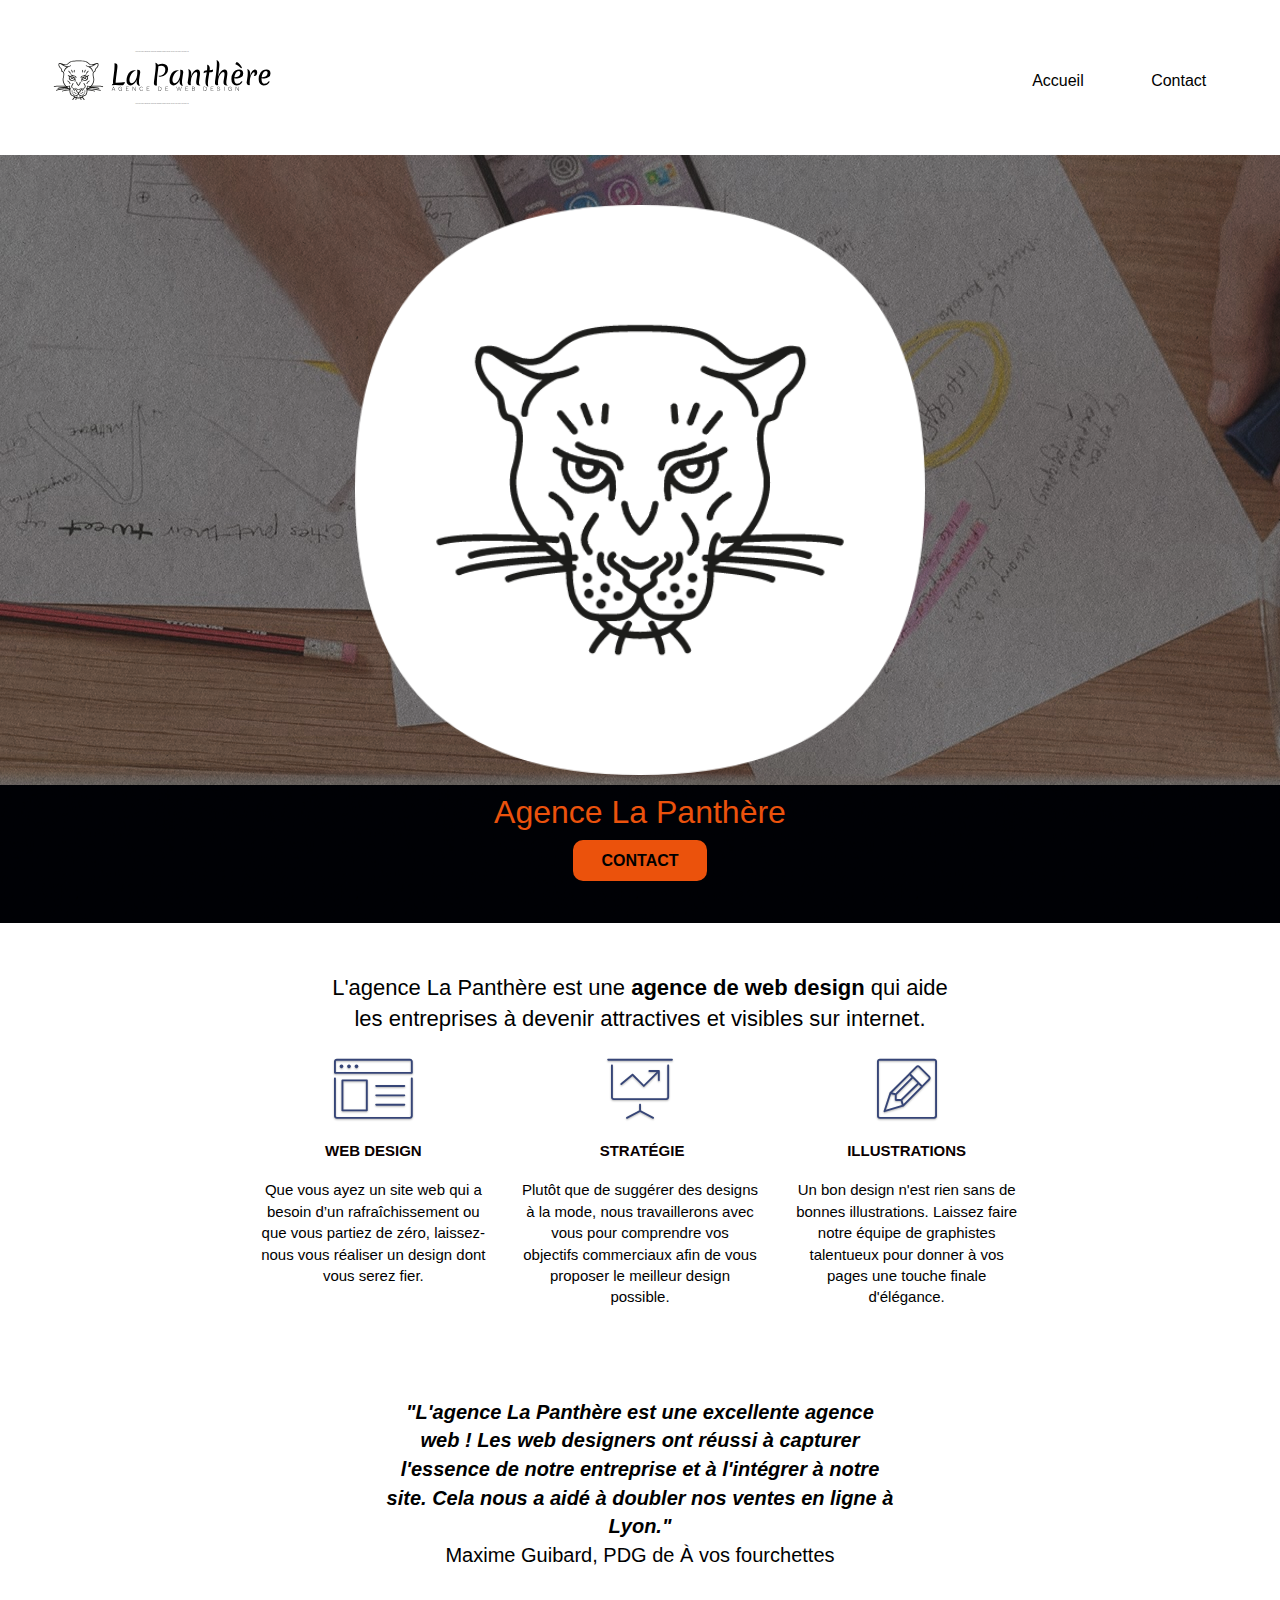
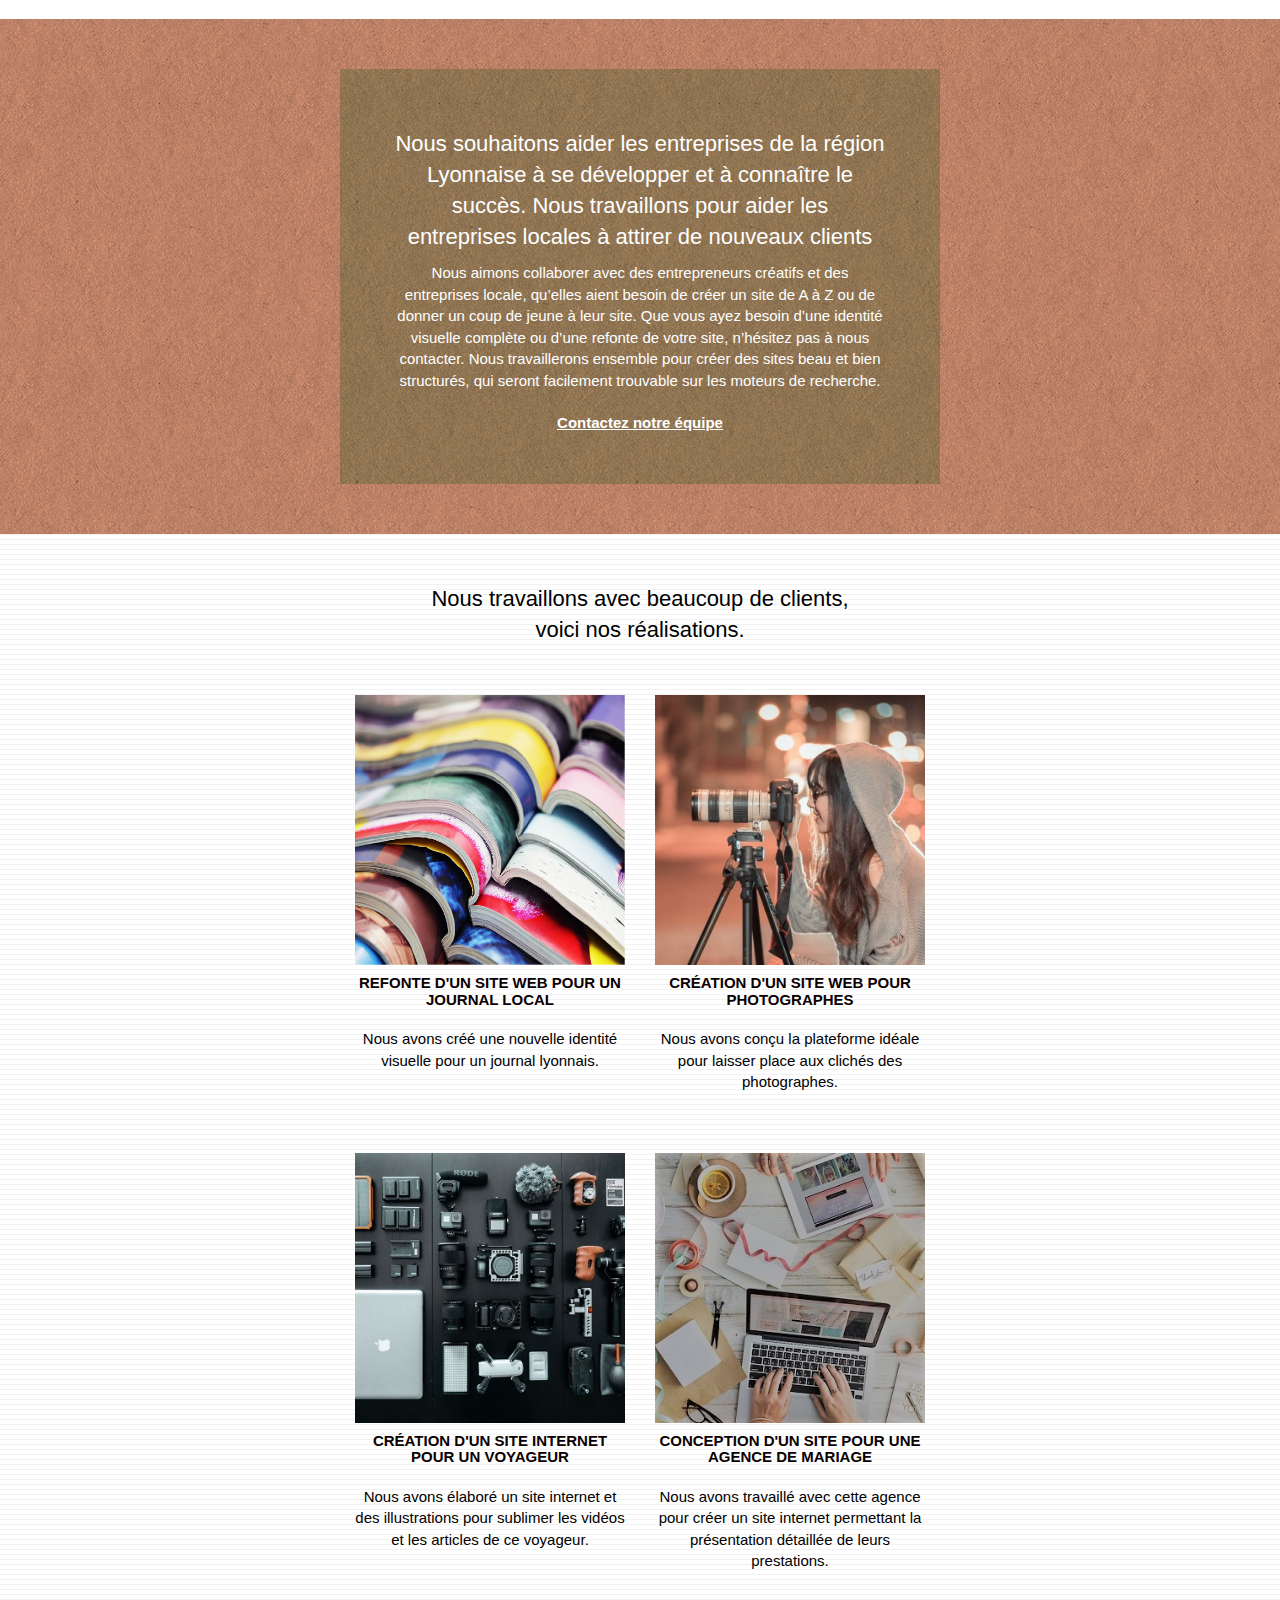
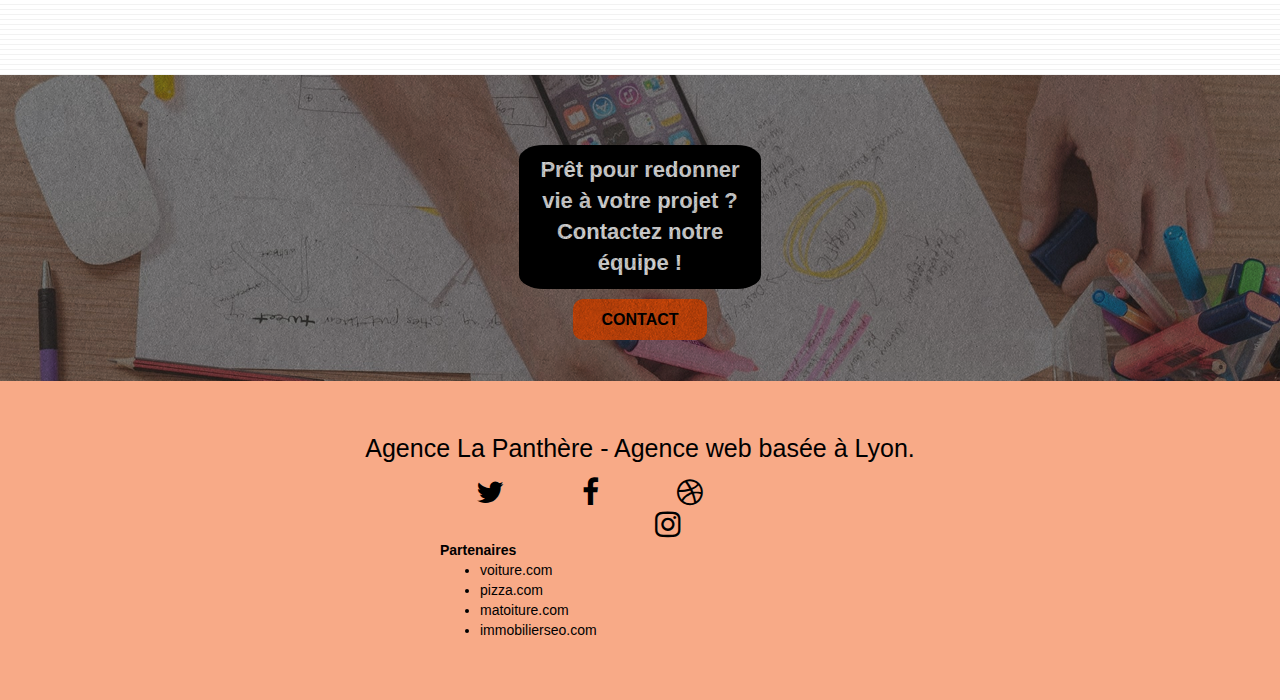
==== commit e5b82ed7: "vers2" ====
--- a/index.html
+++ b/index.html
@@ -245,25 +245,24 @@
 					<div class="col-sm-3">
 						<div class="text-center">
 							<a class="social" aria-label="Twitter" href="http://www.twitter.fr/"></a>
-								<i class="fa fa-twitter icon-md"></i></a>
+								<i class="fa fa-twitter icon-md"></i>
 						</div>
 					</div>
 					<div class="col-sm-3">
 						<div class="text-center">
 							<a class="social" aria-label="Facebook" href="https://fr-fr.facebook.com"></a>
-								<i class="fa fa-facebook icon-md"></i></a>
+								<i class="fa fa-facebook icon-md"></i>
 						</div>
 					</div>
 					<div class="col-sm-3">
 						<div class="text-center">
 							<a class="social" aria-label="Dribbble" href="https://dribbble.com"></a>
-								<i class="fa fa-dribbble icon-md"></i></a>
-						</div>
+								<i class="fa fa-dribbble icon-md"></i>
 					</div>
 					<div class="col-sm-3">
 						<div class="text-center">
 							<a class="social" aria-label="instagram" href="https://www.instagram.com"></a>
-								<i class="fa fa-instagram icon-md"></i></a>
+								<i class="fa fa-instagram icon-md"></i>
 						</div>
 					</div>
 				</div>
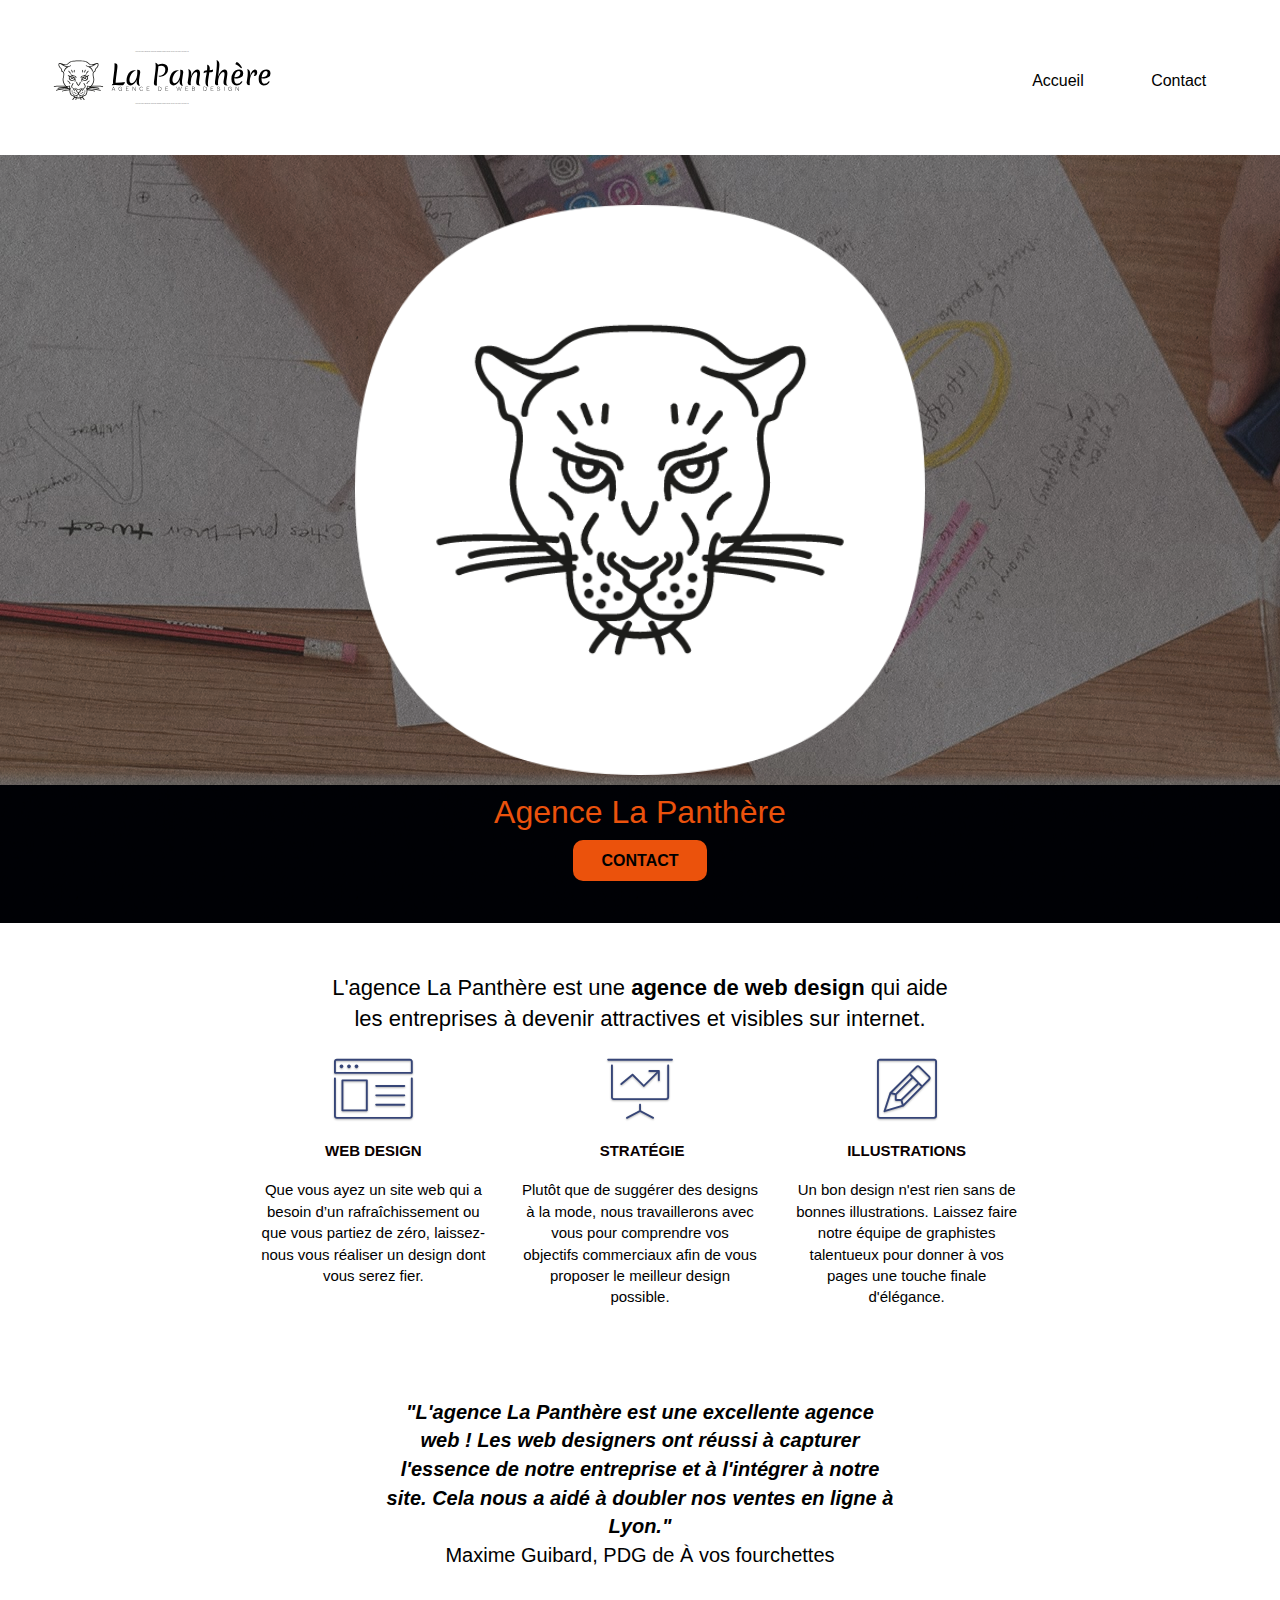
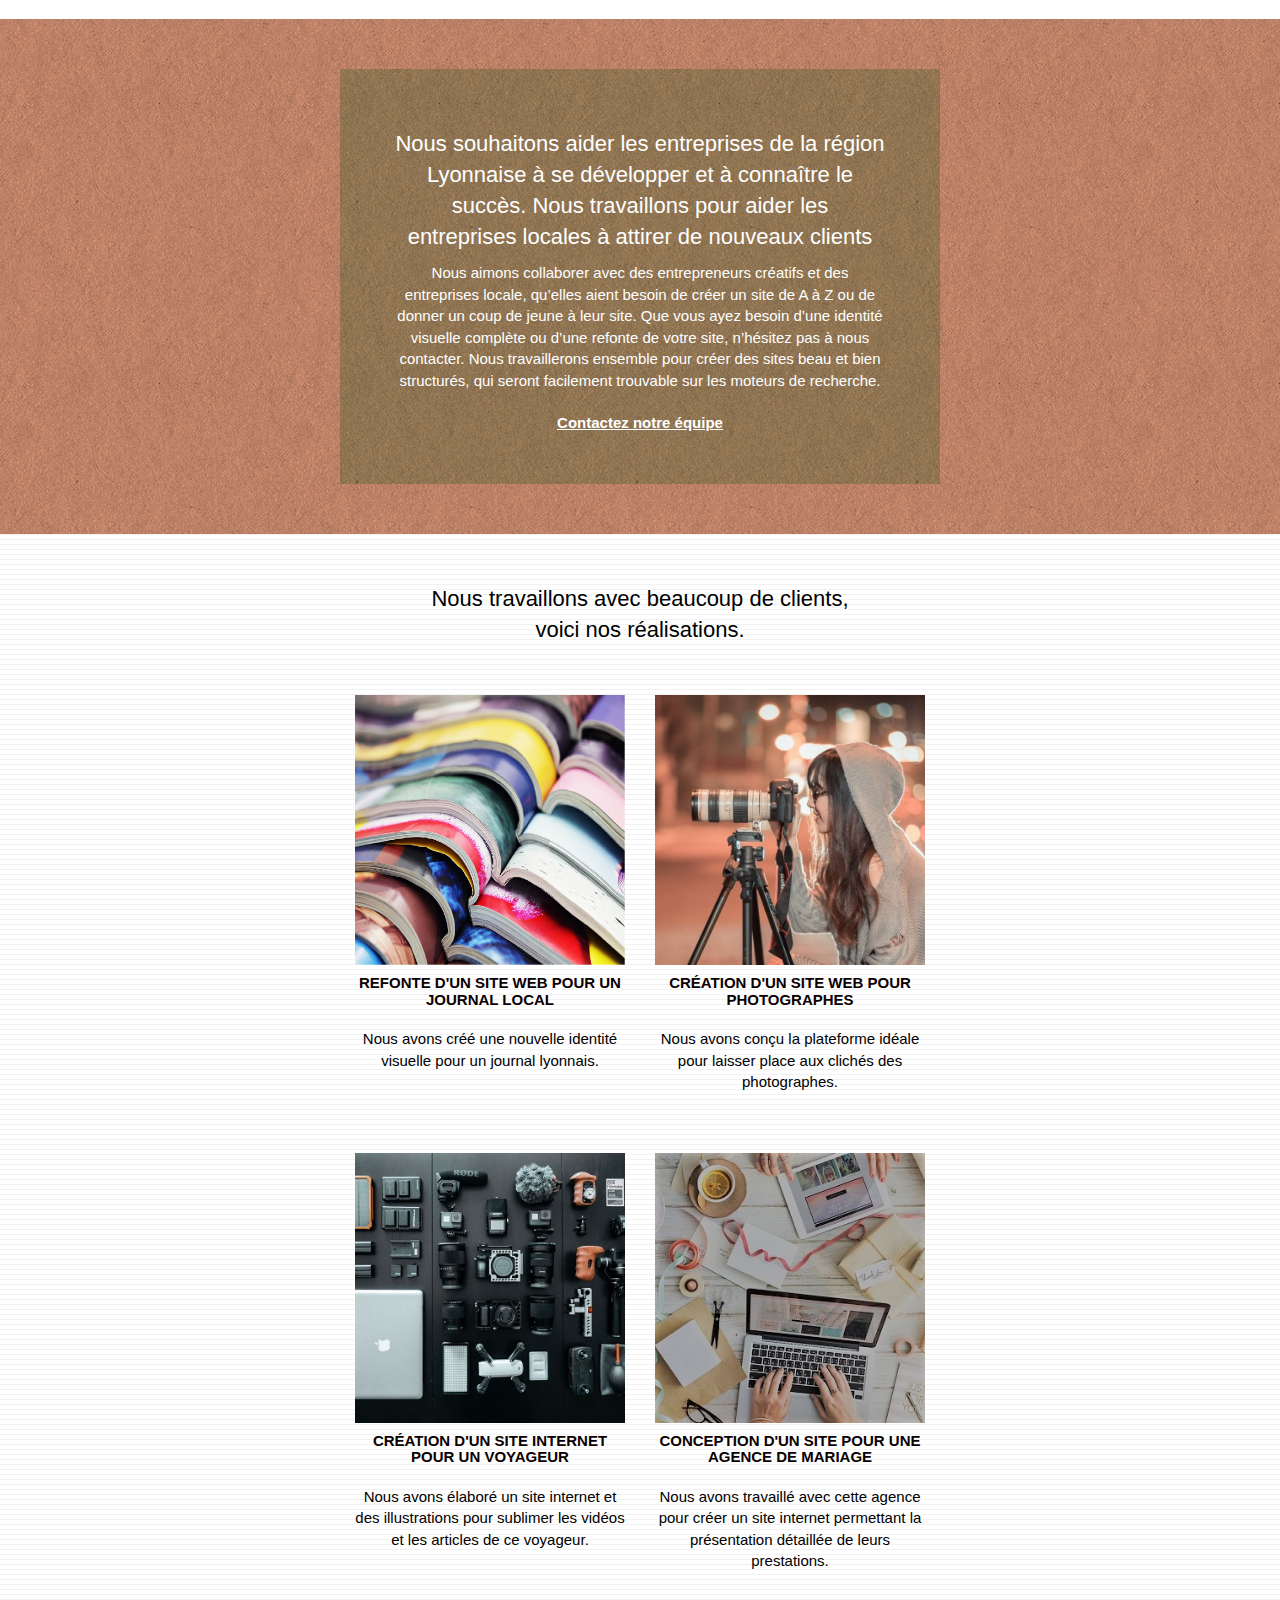
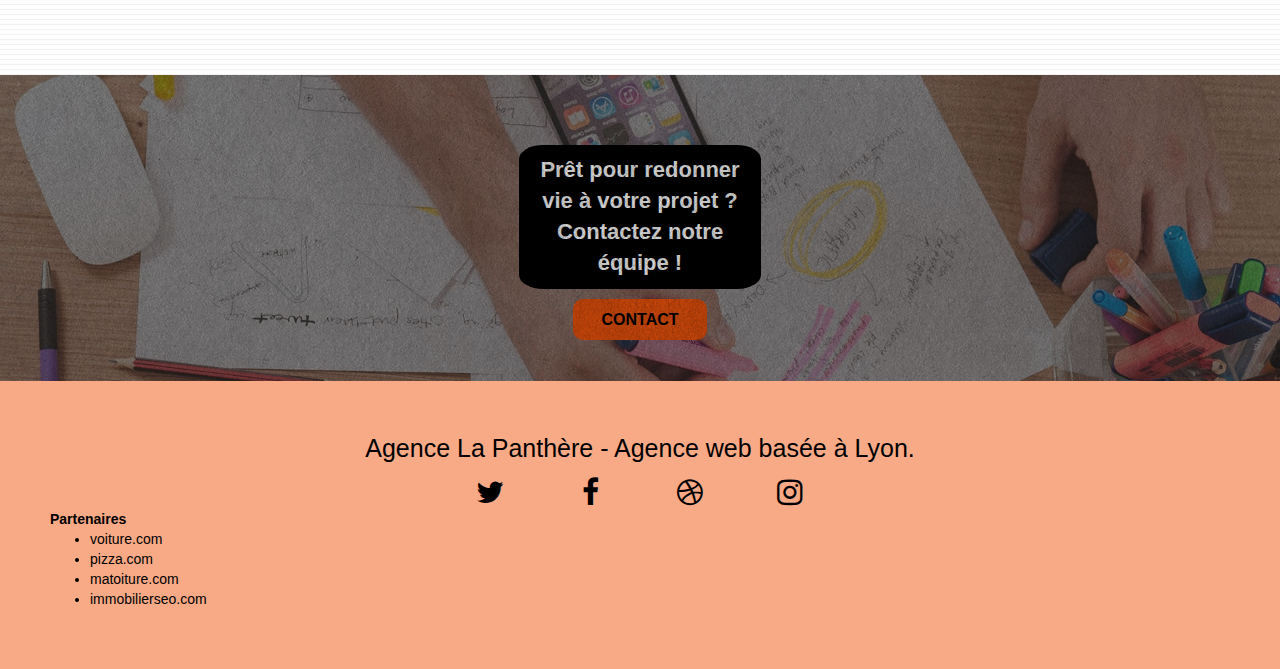
==== commit 0b2826e9: "evers3" ====
--- a/index.html
+++ b/index.html
@@ -60,6 +60,7 @@
 		</nav>
 	</div>
 </div>
+</div>
 <!-- bloc-0 END -->
 
 <!-- bloc-1-presentation -->
@@ -258,6 +259,7 @@
 						<div class="text-center">
 							<a class="social" aria-label="Dribbble" href="https://dribbble.com"></a>
 								<i class="fa fa-dribbble icon-md"></i>
+						</div>
 					</div>
 					<div class="col-sm-3">
 						<div class="text-center">
@@ -277,7 +279,7 @@
 							</ul>		
 					</div>
 				</div>
-			</div>
+			
 		</div>
 	</div>
 </div>
--- a/style.css
+++ b/style.css
@@ -398,6 +398,7 @@
 .flex social{
     height: 200px;
 }
+
 /*-------------------------tablette-------------------*/
 @media screen and  (max-width: 992px) {
     .site-navigation {
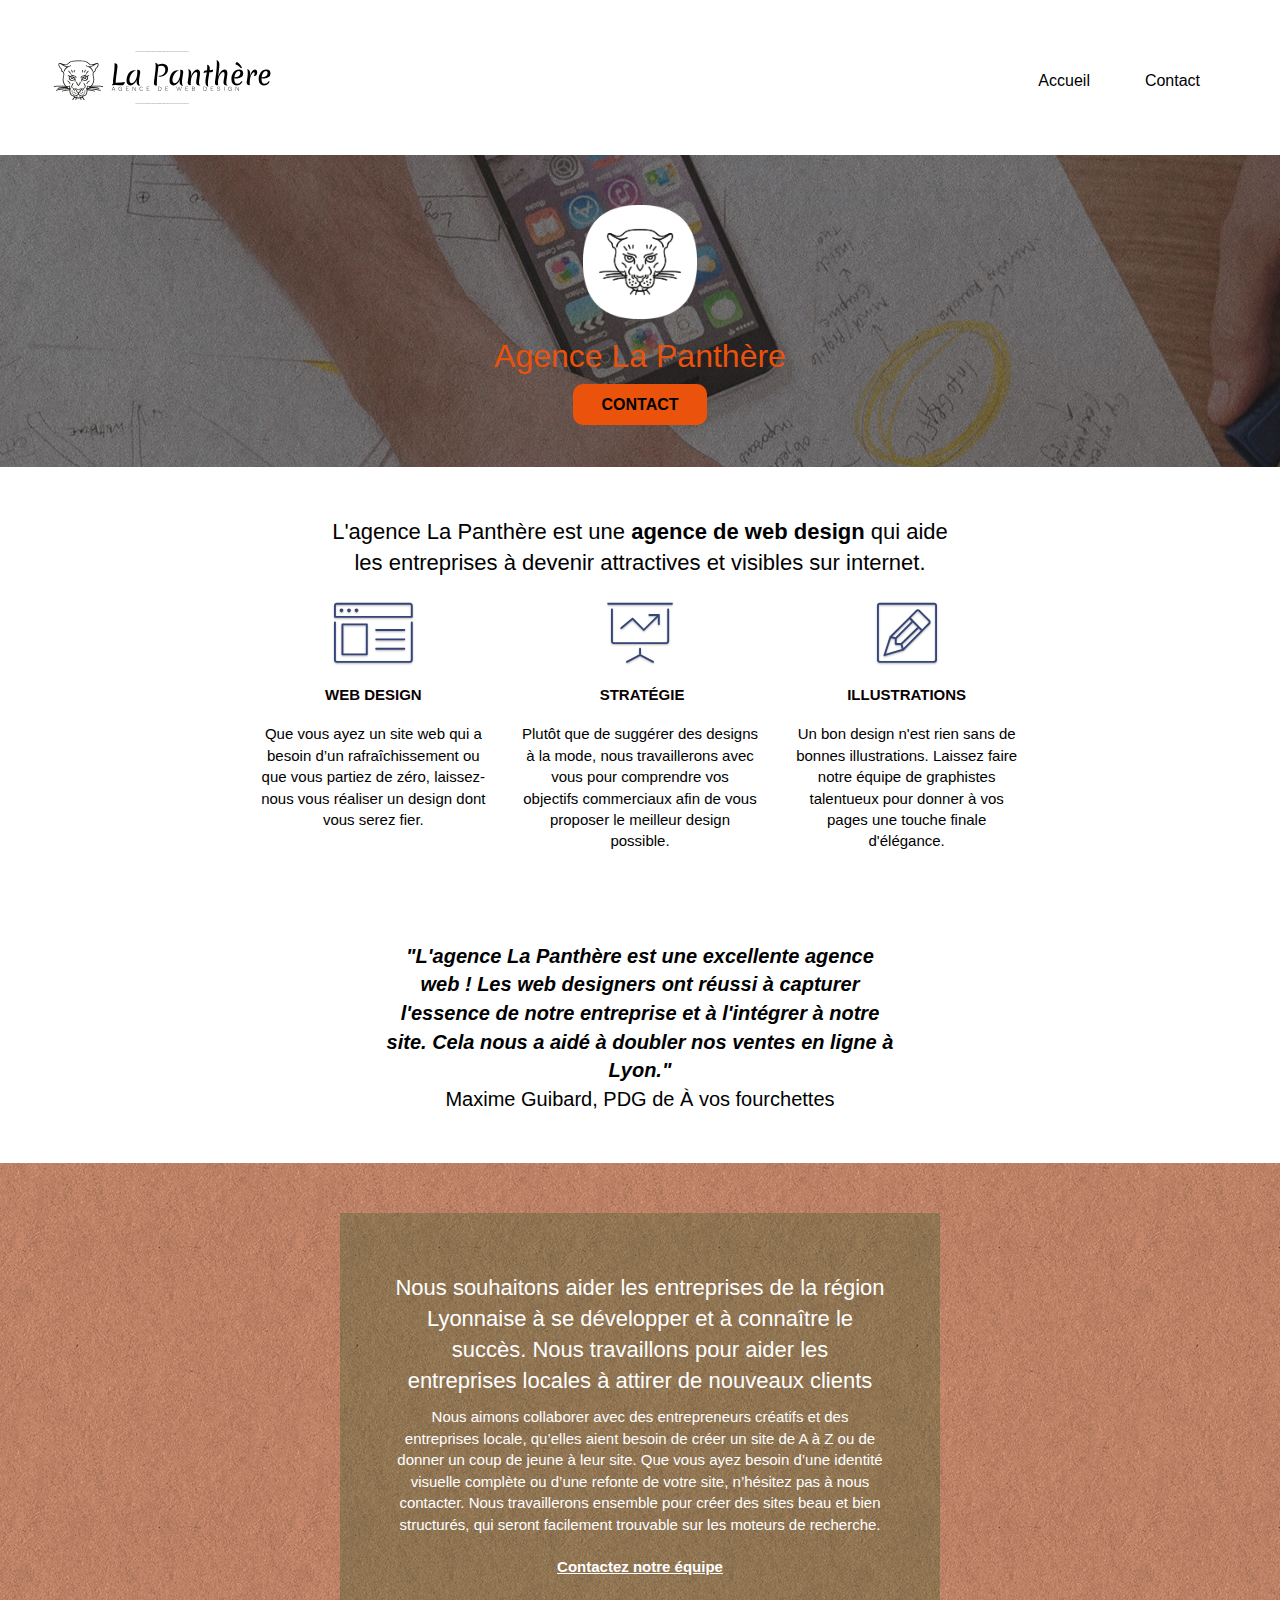
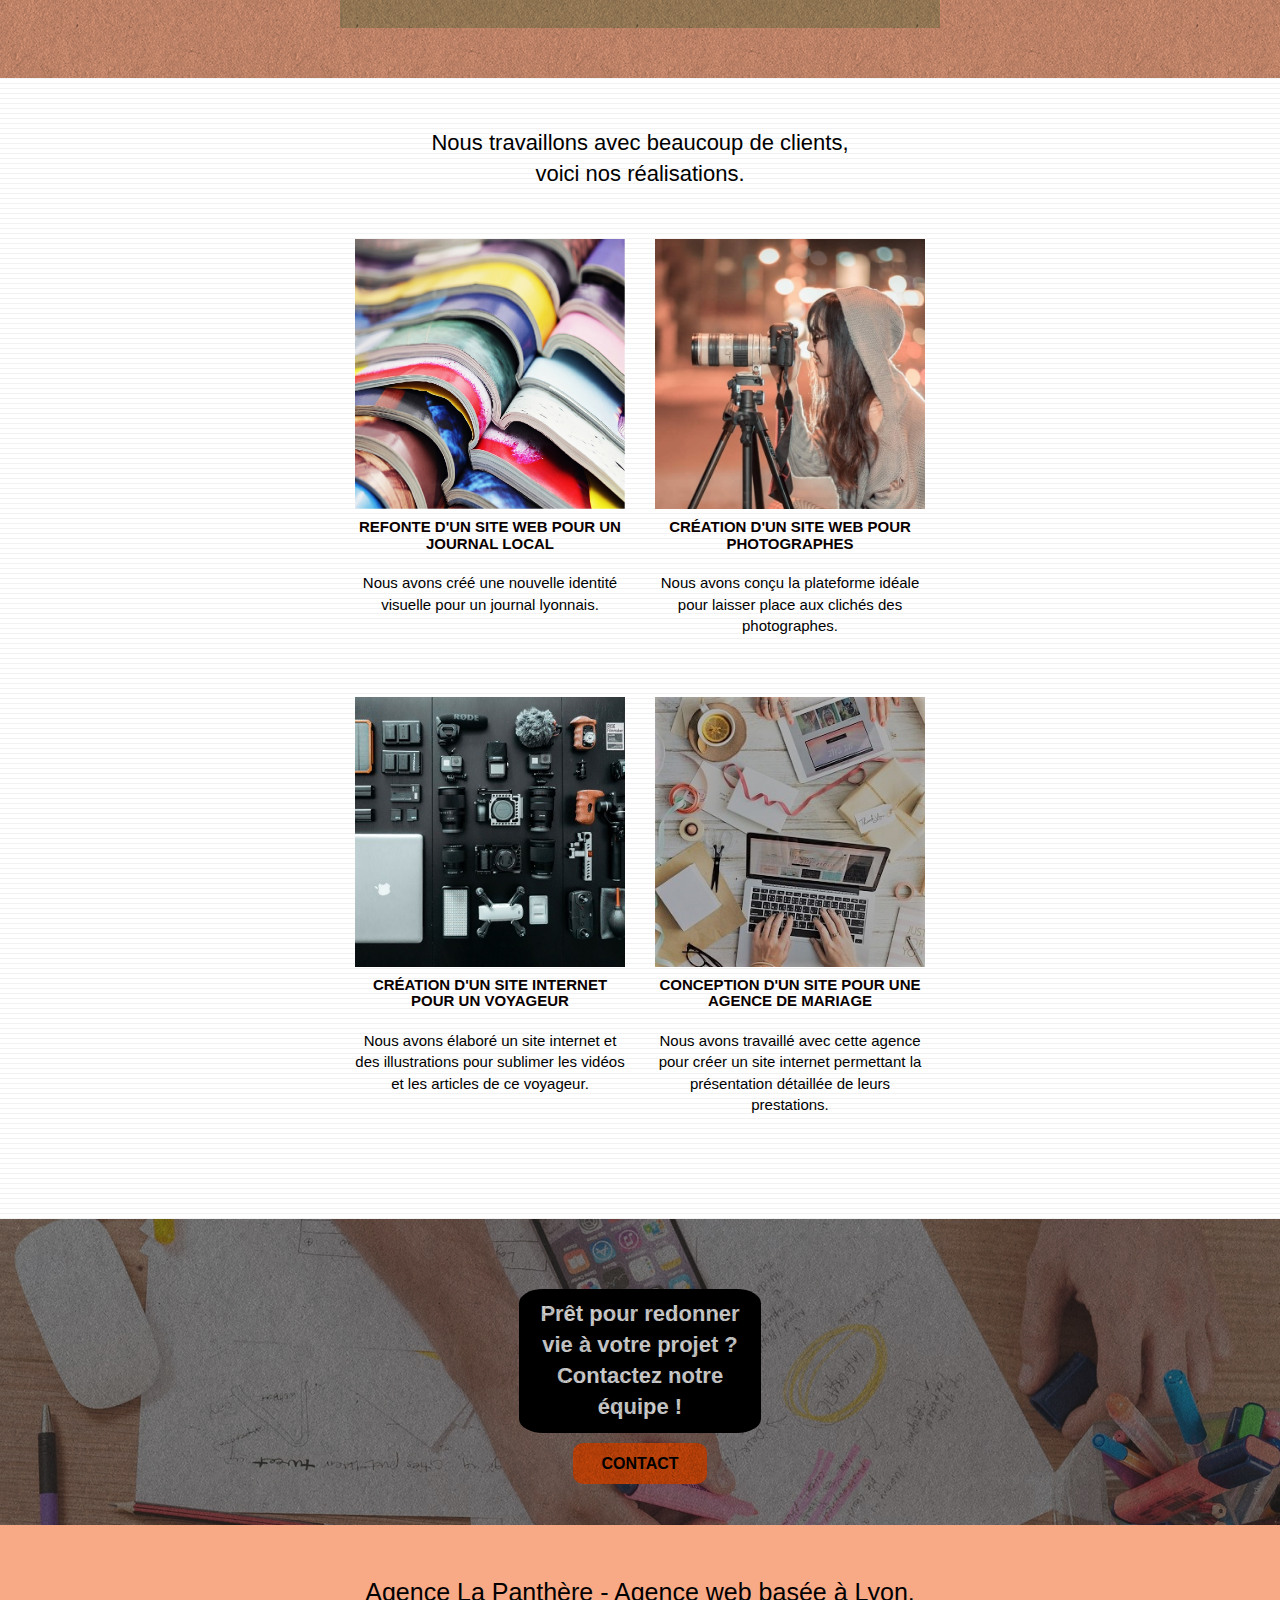
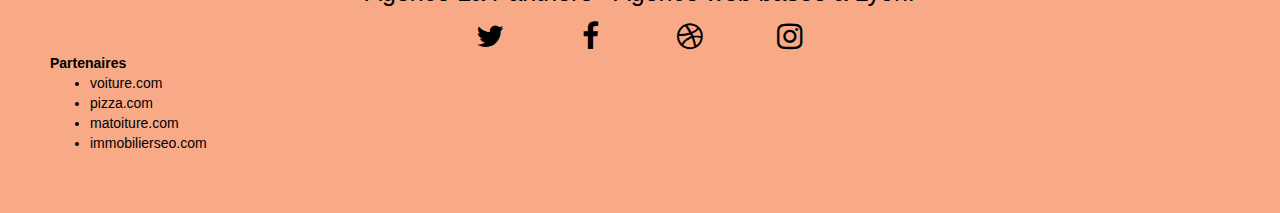
==== commit 45c00a25: "vers4" ====
--- a/index.html
+++ b/index.html
@@ -51,8 +51,6 @@
 						<a href="index.html">Accueil</a>
 					</li>
 					<li>
-					</li>
-					<li>
 						<a href="contact.html">Contact</a>
 					</li>
 				</ul>
@@ -68,7 +66,7 @@
 	<div class="container bloc-lg">
 		<div class="row tight-width-whitespace">
 			<div class="col-sm-12">
-				<img src="img/logo.png" class="center-block image-resize-mode" width="50" alt="logo agence de panthere" />
+				<img src="img/logo.png" class="center-block image-resize-mode" width="10%" alt="logo agence de panthere" />
 				<h1 class="text-center hero-bloc-text tc-white ">
 					Agence La Panthère
 				</h1>
--- a/style.css
+++ b/style.css
@@ -821,13 +821,14 @@
 }
 .texte_str{
     font-weight: bold;
-    color: #E8E8E8 !important;
+    color: #000000 !important;
 }
 .texte_sml{
-    color: #E8E8E8 !important;
+    color: #000000 !important;
+    font-size: 14px;
 }
 .bloc_tete_footer{
-    background-color:#3E0868;
+    background-color:#F3976C;
 }
 .bgc-atomic-tangerine {
     background-color: #F8AA87!important; 
@@ -839,9 +840,15 @@
 
 .btn-atomic-tangerine {
     background: #eb520c;
-    color: #FFFFFF!important;
-}
-
+    color: black!important;
+}
+.center-block{
+    border-radius: 20px;
+    width: 20%;
+    display: block;
+    margin-right: auto;
+    margin-left: auto;
+}
 .btn-atomic-tangerine:hover {
     background: #eb520c;
     color: #FFFFFF!important;
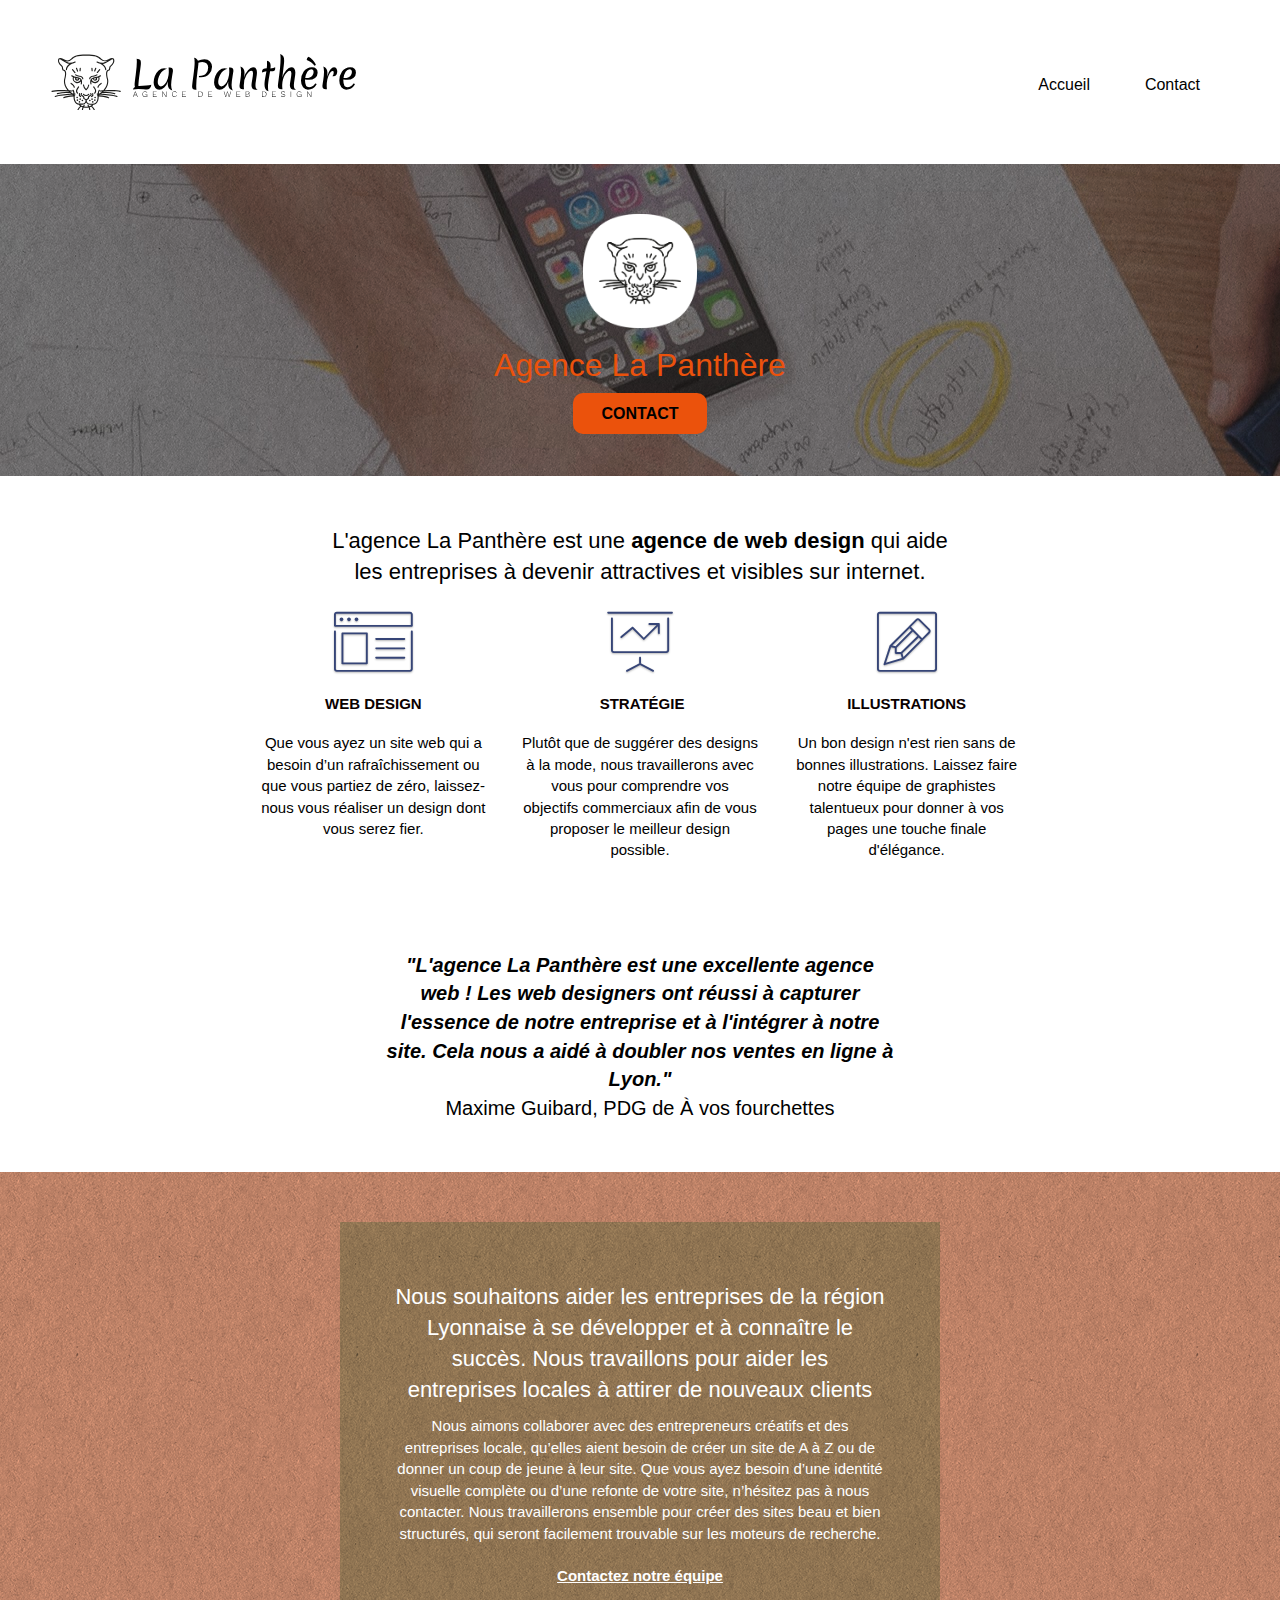
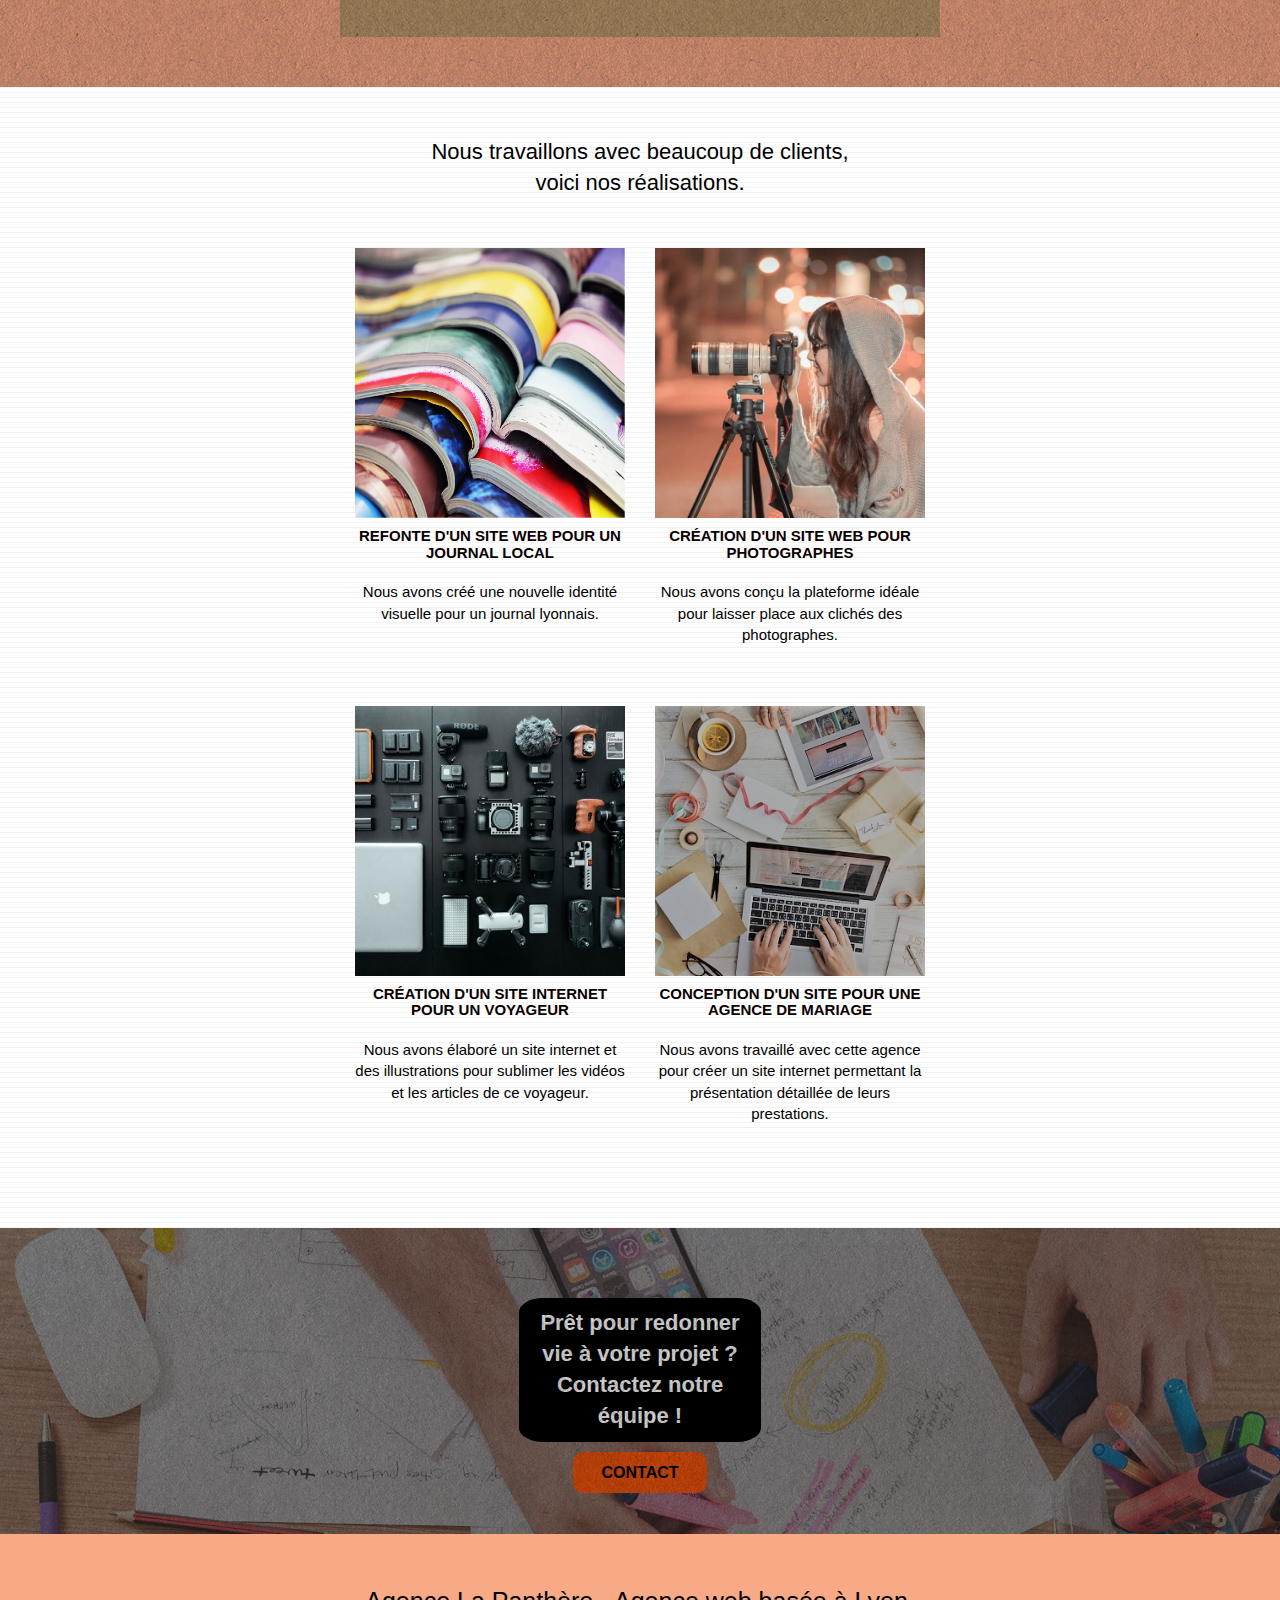
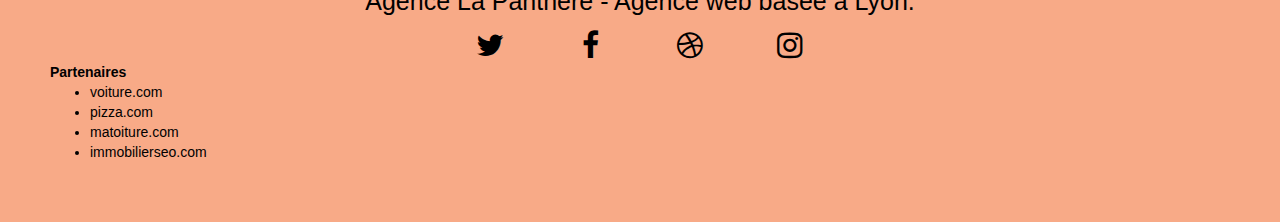
==== commit 3a9276c4: "final2" ====
--- a/index.html
+++ b/index.html
@@ -38,9 +38,7 @@
 
 		<nav class="navbar row">
 			<div class="navbar-header">
-				<div class="keywords" style="color:#6B6B6B;font-size:1px;">Agence web à paris, stratégie web, web design, illustrations, design de site web, site web, web, internet, site internet, site</div>
 				<a class="navbar-brand" href="index.html"><img src="img/agence-la-panthere-monochrome.svg" alt="paris web design logo agence web meilleure agence" height="40" /></a>
-				<div class="keywords" style="color:#6B6B6B;font-size:1px;">Agence web à paris, stratégie web, web design, illustrations, design de site web, site web, web, internet, site internet, site</div>
 				<button id="nav-toggle" type="button" class="ui-navbar-toggle navbar-toggle" data-toggle="collapse" data-target=".navbar-1">
 					<span class="sr-only">Toggle navigation</span><span class="icon-bar"></span><span class="icon-bar"></span><span class="icon-bar"></span>
 				</button>
@@ -66,7 +64,7 @@
 	<div class="container bloc-lg">
 		<div class="row tight-width-whitespace">
 			<div class="col-sm-12">
-				<img src="img/logo.png" class="center-block image-resize-mode" width="10%" alt="logo agence de panthere" />
+				<img src="img/logo.png" class="center-block image-resize-mode" width="10" alt="logo agence de panthere" />
 				<h1 class="text-center hero-bloc-text tc-white ">
 					Agence La Panthère
 				</h1>
--- a/style.css
+++ b/style.css
@@ -325,7 +325,7 @@
 }
 
 .navbar-brand img {
-    max-height: auto;
+    height: auto;
     margin: 0 5px 0 0;
     display: inline;
 }
@@ -918,13 +918,13 @@
     }
 }*/
 
-@media only screen and (min-device-width: 768px) and (max-device-width: 1024px) and (orientation: landscape) {
+@media only screen and (min-width: 768px) and (max-width: 1024px) and (orientation: landscape) {
     .b-parallax {
         background-attachment: scroll;
     }
 }
 
-@media only screen and (min-device-width: 1024px) and (max-device-width: 1366px) and (-webkit-min-device-pixel-ratio: 1.5) {
+@media only screen and (min-width: 1024px) and (max-width: 1366px) and (-webkit-min-device-pixel-ratio: 1.5) {
     .b-parallax {
         background-attachment: scroll;
     }
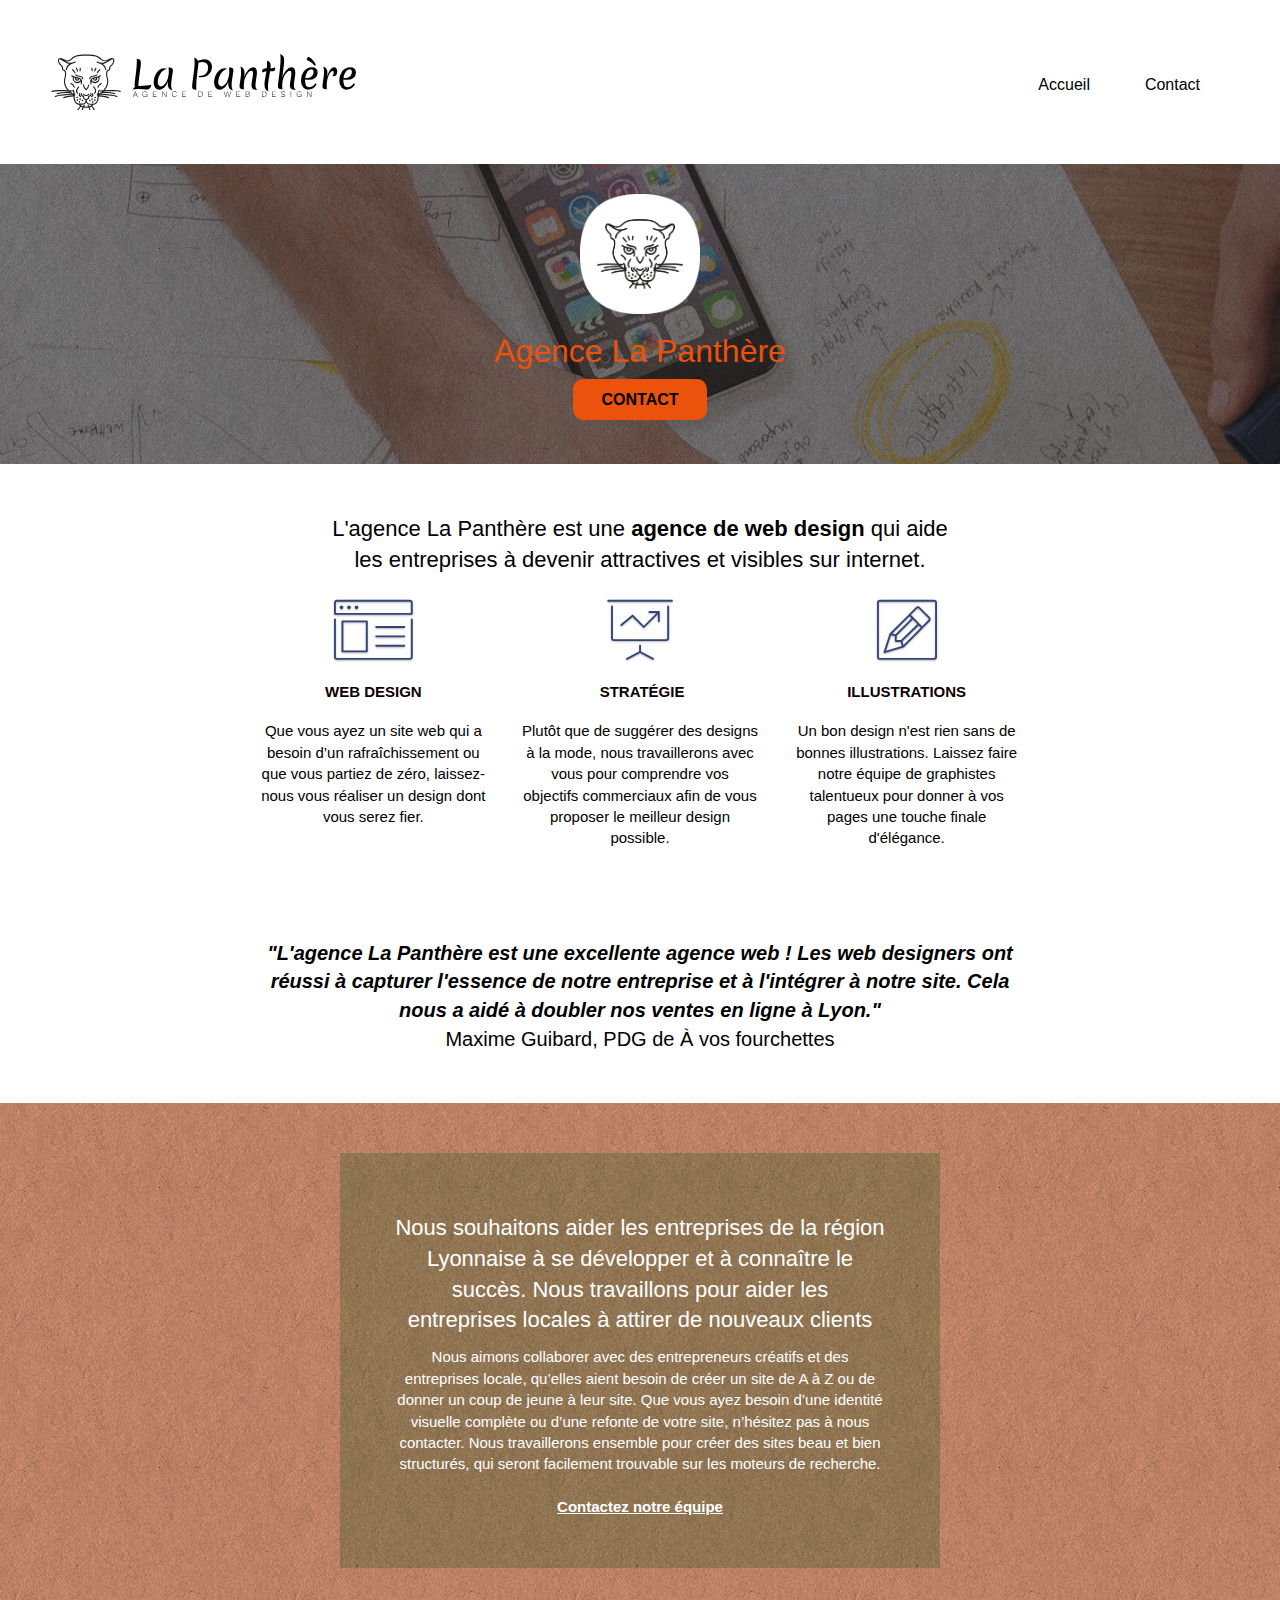
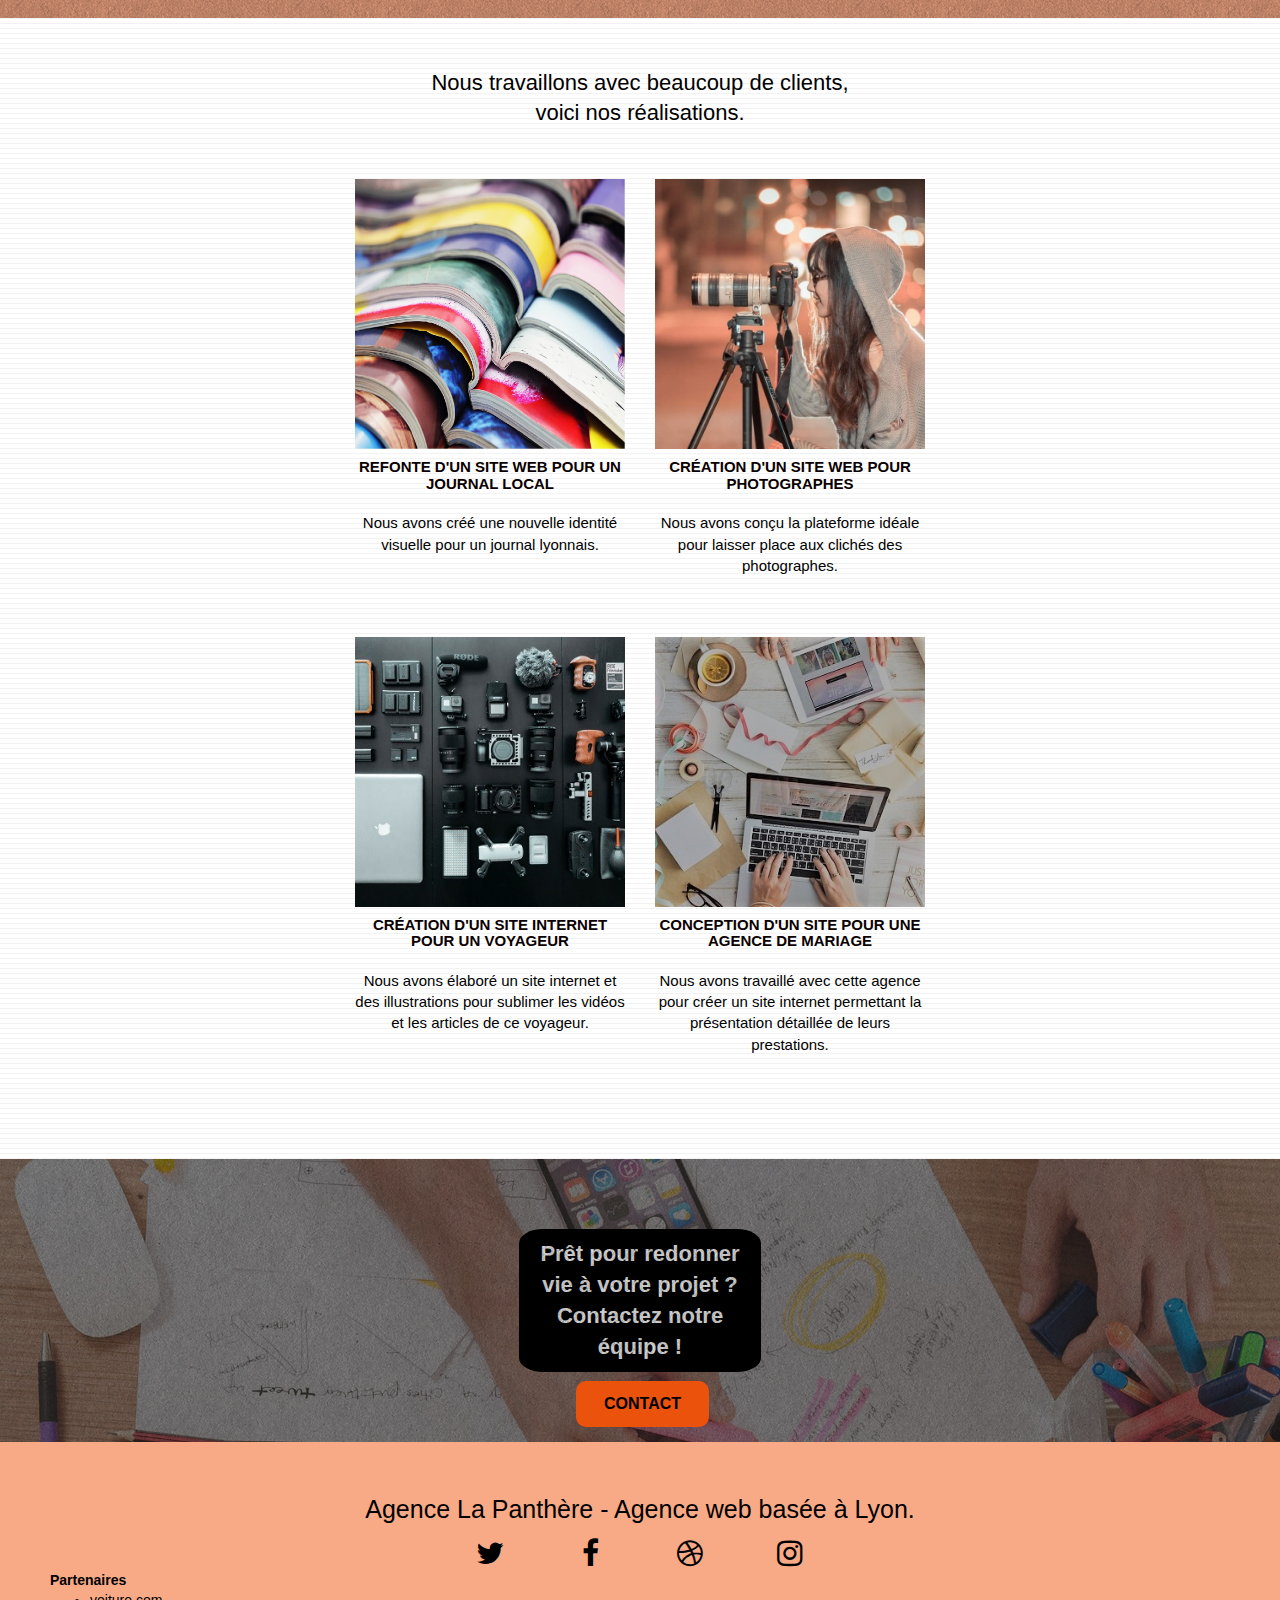
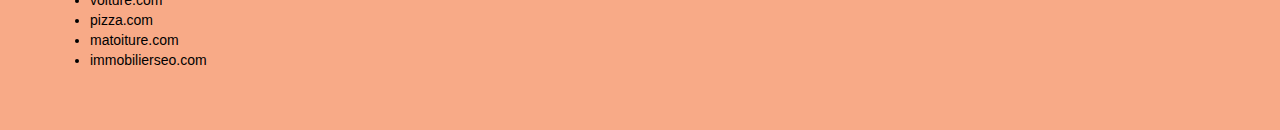
==== commit 98b38ec4: "final8" ====
--- a/index.html
+++ b/index.html
@@ -61,9 +61,9 @@
 
 <!-- bloc-1-presentation -->
 <div class="bloc bgc-dark-slate-blue bg-banniere d-bloc bg-t-edge bloc-bg-texture texture-paper b-parallax" id="bloc-1-hero">
-	<div class="container bloc-lg">
+	<div class="container_image1">
 		<div class="row tight-width-whitespace">
-			<div class="col-sm-12">
+			<div class="col-sm-25">
 				<img src="img/logo.png" class="center-block image-resize-mode" width="10" alt="logo agence de panthere" />
 				<h1 class="text-center hero-bloc-text tc-white ">
 					Agence La Panthère
@@ -223,7 +223,7 @@
 				Prêt pour redonner vie à votre projet ?<br>Contactez notre équipe !
 			</h2>
 			<div class="contac">
-				<a href="contact.html" class="cta-hero">Contact</a>
+				<a  class="cta-fin" href="contact.html" >Contact</a>
 			</div>
 		</div>
 	</div>
@@ -241,26 +241,30 @@
 				<div class="row row-no-gutters social">
 					<div class="col-sm-3">
 						<div class="text-center">
-							<a class="social" aria-label="Twitter" href="http://www.twitter.fr/"></a>
+							<a class="social" aria-label="Twitter" href="http://www.twitter.fr/">
 								<i class="fa fa-twitter icon-md"></i>
-						</div>
-					</div>
-					<div class="col-sm-3">
-						<div class="text-center">
-							<a class="social" aria-label="Facebook" href="https://fr-fr.facebook.com"></a>
+							</a>
+						</div>
+					</div>
+					<div class="col-sm-3">
+						<div class="text-center">
+							<a class="social" aria-label="Facebook" href="https://fr-fr.facebook.com">
 								<i class="fa fa-facebook icon-md"></i>
-						</div>
-					</div>
-					<div class="col-sm-3">
-						<div class="text-center">
-							<a class="social" aria-label="Dribbble" href="https://dribbble.com"></a>
+							</a>
+						</div>
+					</div>
+					<div class="col-sm-3">
+						<div class="text-center">
+							<a class="social" aria-label="Dribbble" href="https://dribbble.com">
 								<i class="fa fa-dribbble icon-md"></i>
-						</div>
-					</div>
-					<div class="col-sm-3">
-						<div class="text-center">
-							<a class="social" aria-label="instagram" href="https://www.instagram.com"></a>
+							</a>
+						</div>
+					</div>
+					<div class="col-sm-3">
+						<div class="text-center">
+							<a class="social" aria-label="instagram" href="https://www.instagram.com">
 								<i class="fa fa-instagram icon-md"></i>
+							</a>
 						</div>
 					</div>
 				</div>
--- a/style.css
+++ b/style.css
@@ -353,6 +353,10 @@
 
 .navbar-nav .open .dropdown-menu > li > a {
     text-align: inherit;
+    display: flex;
+    justify-content: center;
+    width: auto;
+    height: auto;
 }
 
 .nav > li a:hover,
@@ -727,7 +731,12 @@
 p {
     font-size: 11px;
 }
-
+.container_image1{
+    width: auto;
+    height: 300px;
+    padding-top: 30px;
+    position: relative;
+}
 .tight-width-whitespace {
     max-width: 600px;
     margin: auto auto auto auto;
@@ -750,8 +759,22 @@
     border-radius: 10px;
     font-size: 16px;
     font-weight: 700;
-}
-
+   
+}
+.cta-fin{
+    background-color: #eb520c !important;
+    margin-top: 32px;
+    color: black!important;
+    text-transform: uppercase;
+    padding: 12px 28px 12px 28px;
+    border-radius: 10px;
+    font-size: 16px;
+    font-weight: 700;
+    position: absolute;
+    z-index: 6;
+    bottom: 15px;
+    left: 45%;
+}
 .social {
     max-width: 400px;
     margin: auto auto auto auto;
@@ -966,9 +989,10 @@
 }*/
 
 @media screen and  (max-width: 767px) {
-    .page-container { 
-        overflow-x: hidden;
+    .page-container {
+        width: 100%;
         position: relative;
+        overflow: hidden;
     }
     h1,
     h2,
@@ -984,10 +1008,84 @@
    .b-parallax {
         background-attachment: scroll;
     }
+
+    
+.bloc .container {
+    padding-left: 0;
+    padding-right: 0;
+    height: auto;
+    width: 100%;
+}
+#bloc-5-cta{
+    width: 100%;
+    height: 300px;
+}
+    .med-width-whitespace {
+        display: flex !important;
+        justify-content: flex-start;
+        width: 100% ;
+        height: 500px !important;
+        margin: auto auto auto auto;
+        box-shadow: 0px 0px 0px #000000;
+        overflow: hidden;
+    }
+    .navbar-nav .open .dropdown-menu > li > a {
+        text-align: inherit;
+        display: flex;
+        justify-content: center;
+        width: auto;
+        height: auto;
+    }
+    #bloc-3-what-i-do{
+        width: 100%;
+        height: auto;
+    }
+    .voffset{
+        width: 100% ;
+        height: auto ;
+    }
+    .citation{
+        width: 100%;
+        height: auto;
+    }
+    .cta-hero {
+        background-color: #eb520c !important;
+        margin-top: 32px;
+        color: black!important;
+        text-transform: uppercase;
+        padding: 12px 28px 12px 28px;
+        border-radius: 10px;
+        font-size: 16px;
+        font-weight: 700;
+        position: absolute;
+        bottom: 5%;
+        left: 35%;
+       
+    }
+    .bloc-button-envoi{
+        background-color: #eb520c !important;
+        margin-top: 32px;
+        color: black!important;
+        text-transform: uppercase;
+        padding: 12px 28px 12px 28px;
+        border-radius: 10px;
+        font-size: 16px;
+        font-weight: 700;
+        position: absolute;
+        bottom: 5%;
+    }
+    .portfolio-thumb{
+        width: 100%;
+        height: 100px;
+    }
+    img{
+        width: 100%;
+        height: 100%;
+     }
     .navbar .nav {
-        padding-top: 0;
-        border-top: 1px solid rgba(0, 0, 0, .2);
-        float: none!important;
+        width: 100%;
+        display: inline;
+        text-align: justify;
         /*list-style-type: none;
         padding-top: 0;*/
     }
@@ -1034,6 +1132,7 @@
         left: -1px;
         right: -1px;
     }
+    
     .navbar-collapse {
         padding: 0;
         overflow-x: hidden;
@@ -1041,7 +1140,7 @@
         box-shadow: none;
     }
     .navbar-brand img {
-        max-height: 40px;
+        height: auto;
         width: 100%;
 
     }
@@ -1063,6 +1162,7 @@
     .bloc-xl,
     .bloc-lg {
         padding: 40px 0;
+        height: auto;
     }
     .bloc-sm,
     .bloc-md {
@@ -1077,6 +1177,7 @@
         padding-left: 0;
         padding-right: 0;
     }
+    
     .a-block {
         padding: 0 10px;
     }
@@ -1094,6 +1195,7 @@
     }
     form {
         padding: 5px;
+        height: 500PX;
     }
     .close-lightbox {
         display: inline-block;
@@ -1111,21 +1213,52 @@
     .bloc-mob-center-text {
         text-align: center;
     }
-    img{
-        width: 100%;
-    }
+   
     .pret{ 
-        width: auto;
-        margin-left: 1%;
+        width: 100%;
+        margin-left: 2%;
+        margin-top: 0%;
         text-align: center;
     }
     .row{
+        width: 100%;
         height: auto;
-        text-align: center;
+        display: flex;
+        justify-content: center;
+        text-align: start;
+        overflow: hidden;
     }
     .col-sm-4{
         height: 50px;
 
+    }
+    .col-sm-4{
+        height: 100px;
+        text-align: justify;
+        font-weight: bold;
+        color: black !important;
+    }
+    .cta-fin{
+        background-color: #eb520c !important;
+        margin-top: 32px;
+        color: black!important;
+        text-transform: uppercase;
+        padding: 12px 28px 12px 28px;
+        border-radius: 10px;
+        font-size: 16px;
+        font-weight: 700;
+        position: absolute;
+        z-index: 6;
+        bottom: 5px;
+        left: 35%;
+    }
+    .social{
+        width: 100%;
+        height: 100px;
+    }
+    .col-sm-3{
+        margin-left: 2px;
+        margin-right: 2px ;
     }
 }
 @media (max-width: 400px) {
@@ -1152,7 +1285,7 @@
 }
 .citation{
     font-size: 20px;
-    max-width: 51rem;
+    width: 100%;
     margin: auto;
 }
 .citation>span{
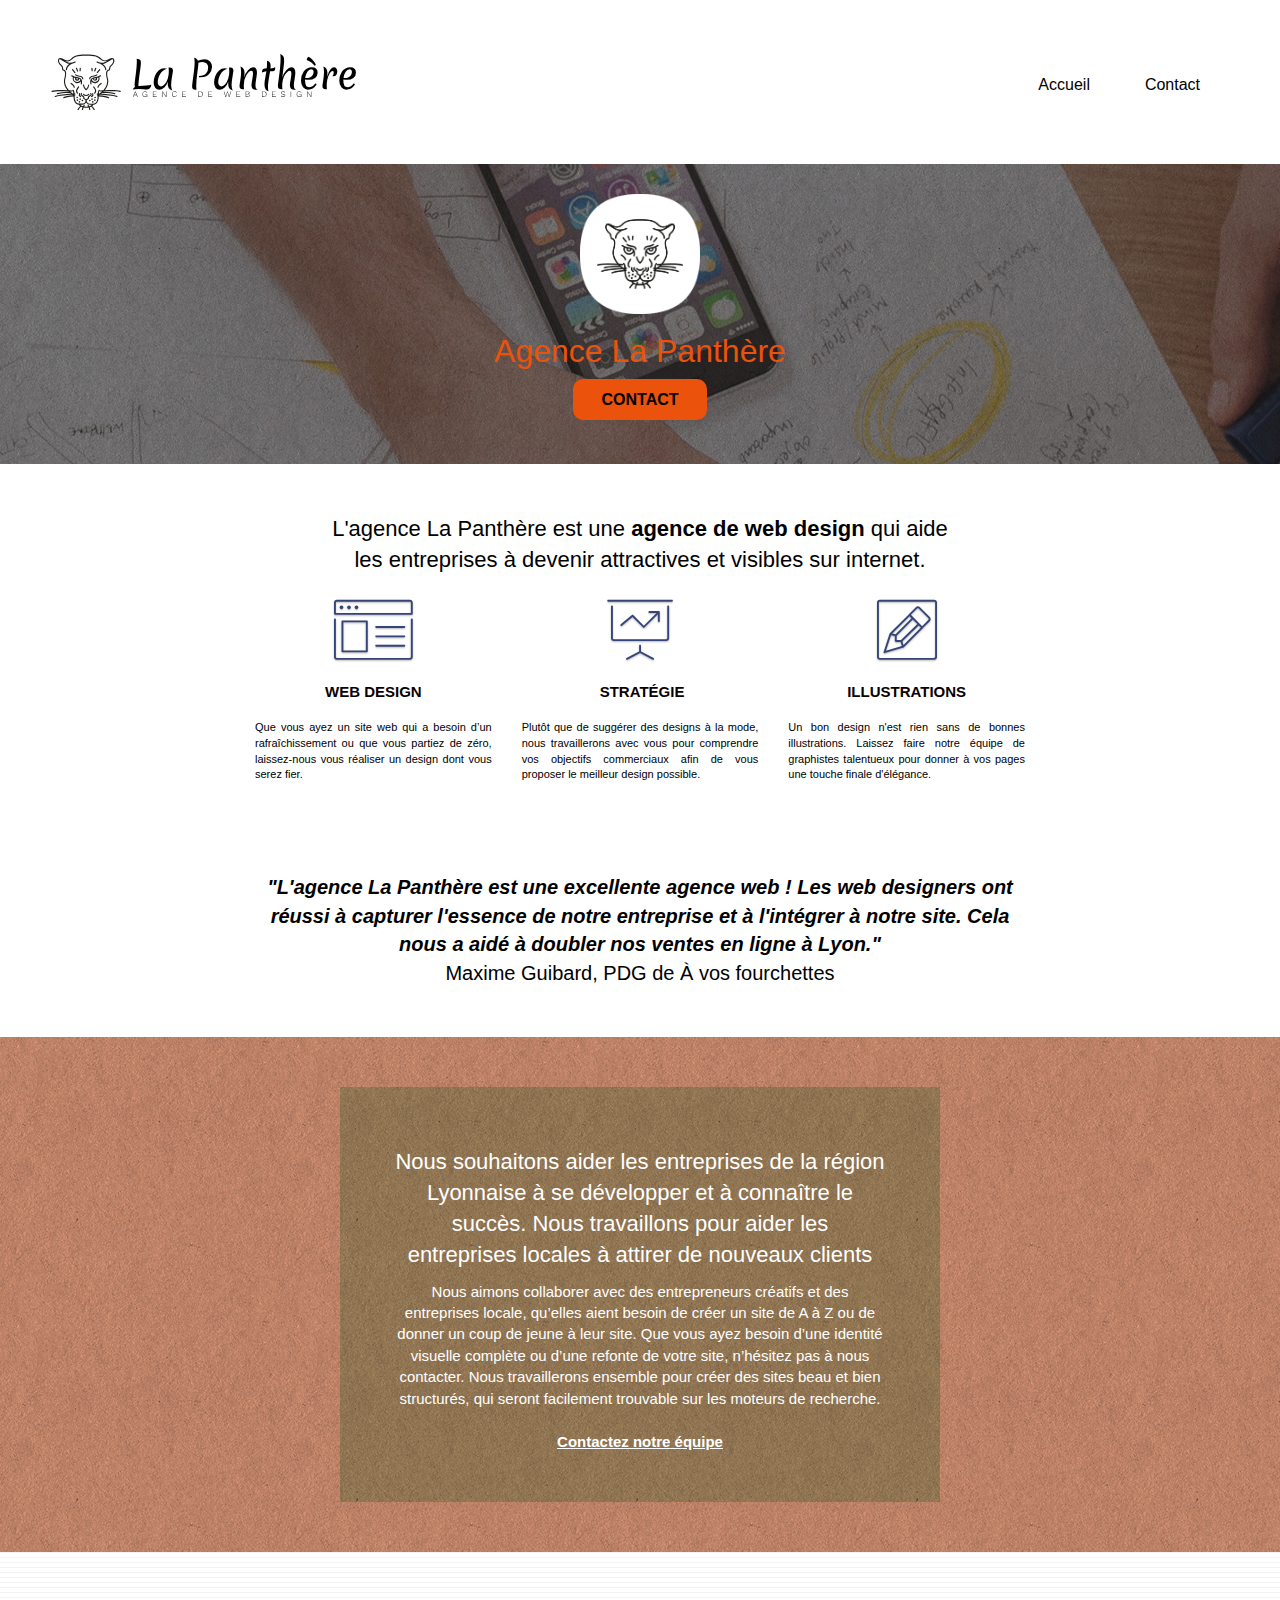
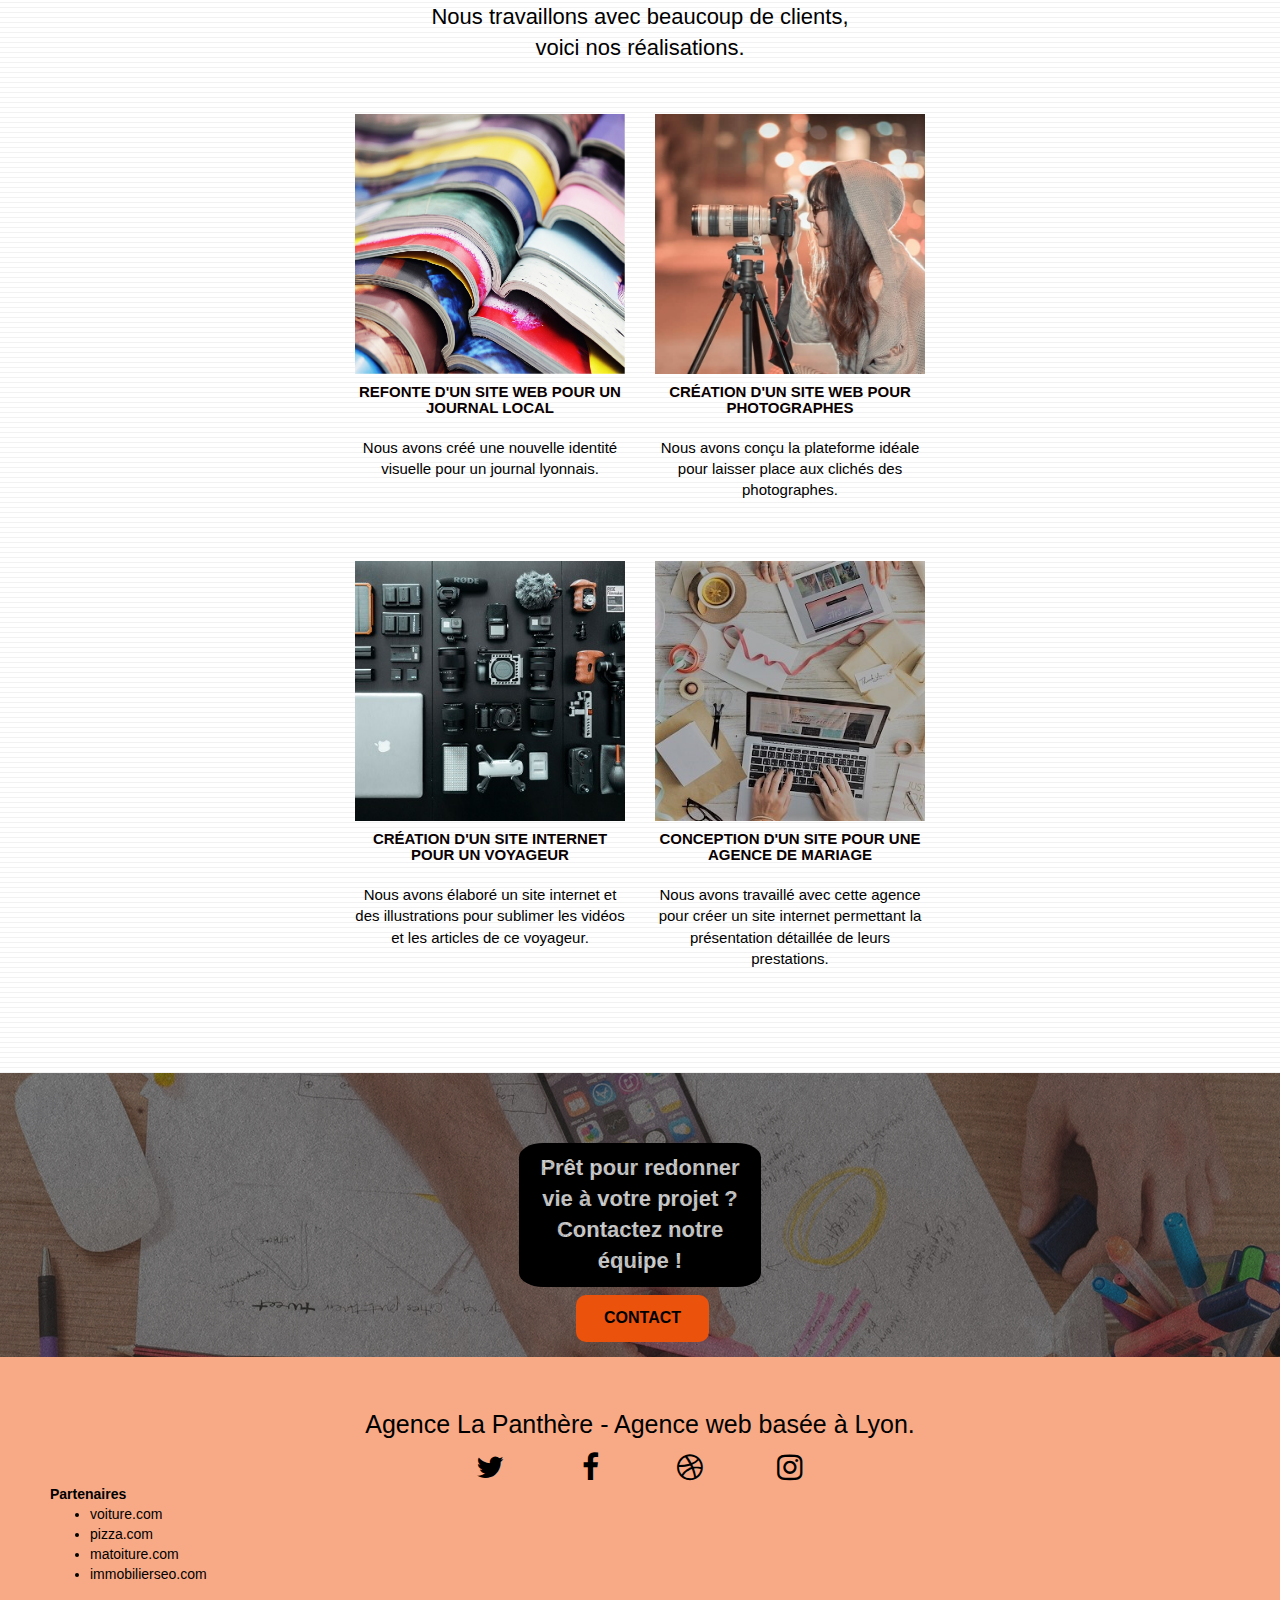
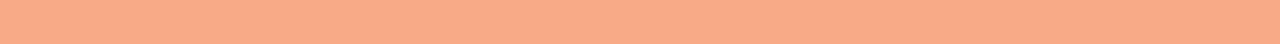
==== commit 1d2f6b3b: "final14" ====
--- a/index.html
+++ b/index.html
@@ -98,7 +98,7 @@
 				<h3 class="mg-md text-center">
 					Web design
 				</h3>
-				<p class="text-center ">
+				<p class="text-center-sm">
 					Que vous ayez un site web qui a besoin d&rsquo;un rafraîchissement ou que vous partiez de zéro, laissez-nous vous réaliser un design dont vous serez fier.
 				</p>
 			</div>
@@ -109,7 +109,7 @@
 				<h3 class="mg-md text-center">
 					&nbsp;Stratégie
 				</h3>
-				<p class="text-center ">
+				<p class="text-center-sm ">
 					Plutôt que de suggérer des designs à la mode, nous travaillerons avec vous pour comprendre vos objectifs commerciaux afin de vous proposer le meilleur design possible.<br>
 				</p>
 			</div>
@@ -120,7 +120,7 @@
 				<h3 class="mg-md text-center">
 					Illustrations
 				</h3>
-				<p class="text-center ">
+				<p class="text-center-sm ">
 					Un bon design n'est rien sans de bonnes illustrations. Laissez faire notre équipe de graphistes talentueux pour donner à vos pages une touche finale d'élégance.
 				</p>
 			</div>
--- a/style.css
+++ b/style.css
@@ -8,7 +8,8 @@
 }
 img{
     width: 100%;
-}
+    height: 100%;
+ }
 a,
 button {
     transition: all .3s ease-in-out;
@@ -813,6 +814,8 @@
 
 .portfolio-thumb {
     margin-bottom: 24px;
+    width: 300px;
+    height: 260px;
 }
 
 .portfolio-row {
@@ -986,14 +989,27 @@
         padding-left: constant(safe-area-inset-left);
         padding-right: constant(safe-area-inset-right);
     }
-}*/
-
-@media screen and  (max-width: 767px) {
+}
+*/
+
+
+@media (max-width: 767px) {
+    .center-block{
+        border-radius: 20px;
+        width: 20%;
+        height: auto;
+        display: block;
+        margin-right: auto;
+        margin-left: auto;
+    }
     .page-container {
-        width: 100%;
+        overflow-x: hidden;
         position: relative;
-        overflow: hidden;
-    }
+    }
+    .d-bloc .panel button:active,
+    .l-bloc button:active {
+    color: rgba(0, 0, 0, .7);
+}
     h1,
     h2,
     h3,
@@ -1005,11 +1021,147 @@
         padding-left: 10px!important;
         padding-right: 10px!important;
     }
+    .b-parallax {
+        background-attachment: scroll;
+    }
+    .navbar .nav {
+        padding-top: 0;
+        border-top: 1px solid rgba(0, 0, 0, .2);
+        float: none!important;
+    }
+    .navbar.row {
+        margin-left: 0;
+        margin-right: 0;
+    }
+    .site-navigation {
+        position: inherit;
+        transform: none;
+        -webkit-transform: none;
+        -ms-transform: none;
+    }
+    .nav > li {
+        margin-top: 0;
+        border-bottom: 1px solid rgba(0, 0, 0, .1);
+        background: rgba(0, 0, 0, .05);
+        text-align: left;
+        padding-left: 15px;
+        width: 100%;
+    }
+    .nav > li:hover {
+        background: rgba(0, 0, 0, .08);
+    }
+    .dropdown .dropdown a .caret {
+        float: none;
+        margin: 5px 0 0 10px!important;
+        border: 4px solid black;
+        border-bottom-color: transparent;
+        border-right-color: transparent;
+        border-left-color: transparent;
+    }
+    #hero-bloc .navbar .nav {
+        background: rgba(0, 0, 0, .8);
+    }
+    #hero-bloc .navbar .nav a {
+        color: rgba(255, 255, 255, .6);
+    }
+    .hero {
+        padding: 50px 0;
+    }
+    .hero-nav {
+        left: -1px;
+        right: -1px;
+    }
+    .navbar-collapse {
+        padding: 0;
+        overflow-x: hidden;
+        -webkit-box-shadow: none;
+        box-shadow: none;
+    }
+    .navbar-brand img {
+        max-height: 40px;
+        width: auto;
+    }
+    .nav-invert .navbar-header {
+        float: none;
+        width: 100%;
+    }
+    .nav-invert .navbar-toggle {
+        float: left;
+        margin-left: 10px;
+    }
+    .bloc {
+        padding-left: 0;
+        padding-right: 0;
+    }
+    .bloc-xxl,
+    .bloc-xl,
+    .bloc-lg {
+        padding: 40px 0;
+    }
+    .bloc-sm,
+    .bloc-md {
+        padding-left: 0;
+        padding-right: 0;
+    }
+    .bloc-tile-2 .container,
+    .bloc-tile-3 .container,
+    .bloc-tile-4 .container,
+    .bloc-fill-screen .fill-bloc-top-edge,
+    .bloc-fill-screen .fill-bloc-bottom-edge {
+        padding-left: 0;
+        padding-right: 0;
+    }
+    .a-block {
+        padding: 0 10px;
+    }
+    .btn-dwn {
+        display: none;
+    }
+    .voffset {
+        margin-top: 5px;
+    }
+    .voffset-md {
+        margin-top: 20px;
+    }
+    .voffset-lg {
+        margin-top: 30px;
+    }
+    form {
+        padding: 5px;
+    }
+    .close-lightbox {
+        display: inline-block;
+    }
+    .blocsapp-device-iphone5 {
+        background-size: 216px 425px;
+        padding-top: 60px;
+        width: 216px;
+        height: 425px;
+    }
+    .blocsapp-device-iphone5 img {
+        width: 180px;
+        height: 320px;
+    }
+    .page-container {
+        width: 100%;
+        position: relative;
+        overflow: hidden;
+    }
+    h1,
+    h2,
+    h3,
+    h4,
+    h5,
+    h6,
+    p,
+    #disqus_thread {
+        padding-left: 10px!important;
+        padding-right: 10px!important;
+    }
    .b-parallax {
         background-attachment: scroll;
     }
 
-    
 .bloc .container {
     padding-left: 0;
     padding-right: 0;
@@ -1020,15 +1172,6 @@
     width: 100%;
     height: 300px;
 }
-    .med-width-whitespace {
-        display: flex !important;
-        justify-content: flex-start;
-        width: 100% ;
-        height: 500px !important;
-        margin: auto auto auto auto;
-        box-shadow: 0px 0px 0px #000000;
-        overflow: hidden;
-    }
     .navbar-nav .open .dropdown-menu > li > a {
         text-align: inherit;
         display: flex;
@@ -1076,7 +1219,7 @@
     }
     .portfolio-thumb{
         width: 100%;
-        height: 100px;
+        height: 200px;
     }
     img{
         width: 100%;
@@ -1164,6 +1307,12 @@
         padding: 40px 0;
         height: auto;
     }
+    .row_contact{
+        width: 100%;
+        height: auto;
+        display: flex;
+        flex-direction: column;
+    }
     .bloc-sm,
     .bloc-md {
         padding-left: 0;
@@ -1216,7 +1365,7 @@
    
     .pret{ 
         width: 100%;
-        margin-left: 2%;
+        margin-left: 8%;
         margin-top: 0%;
         text-align: center;
     }
@@ -1228,15 +1377,55 @@
         text-align: start;
         overflow: hidden;
     }
+    .med-width-whitespace {
+        display: flex !important;
+        flex-direction: column;
+        justify-content: center;
+        align-items: center;
+        width: 100% ;
+        height: auto;
+        margin: auto auto auto auto;
+        box-shadow: 0px 0px 0px #000000;
+        overflow: hidden;
+    }
+    .text-center-sm{
+        font-size: 14px;
+    }
+    .text-center{
+        width: 100%;
+        height: auto;
+        font-size: 17px;
+    }
+    H3{
+        width: 100%;
+        font-size: 15px !important;
+        font-weight: bold;
+        text-align: justify;
+        height: 80px;
+        overflow: hidden;
+    }
     .col-sm-4{
-        height: 50px;
-
-    }
-    .col-sm-4{
-        height: 100px;
+        margin-bottom: 10px;
+        width: 100%;
+        height: auto;
         text-align: justify;
         font-weight: bold;
         color: black !important;
+    }
+
+
+    .portfolio-row {
+        margin-bottom: 44px;
+        margin-top: 50px;
+        display: flex;
+        flex-direction: column;
+        align-items: center;
+    }
+
+    .tight-width-whitespace {
+ 
+        max-width: 600px;
+        margin: auto auto auto auto;
     }
     .cta-fin{
         background-color: #eb520c !important;
@@ -1250,7 +1439,7 @@
         position: absolute;
         z-index: 6;
         bottom: 5px;
-        left: 35%;
+        left: 33%;
     }
     .social{
         width: 100%;
@@ -1259,6 +1448,11 @@
     .col-sm-3{
         margin-left: 2px;
         margin-right: 2px ;
+    }
+    .text-center_8 {
+        text-align: center;
+        font-size: 20px;
+        color: black!important;
     }
 }
 @media (max-width: 400px) {
